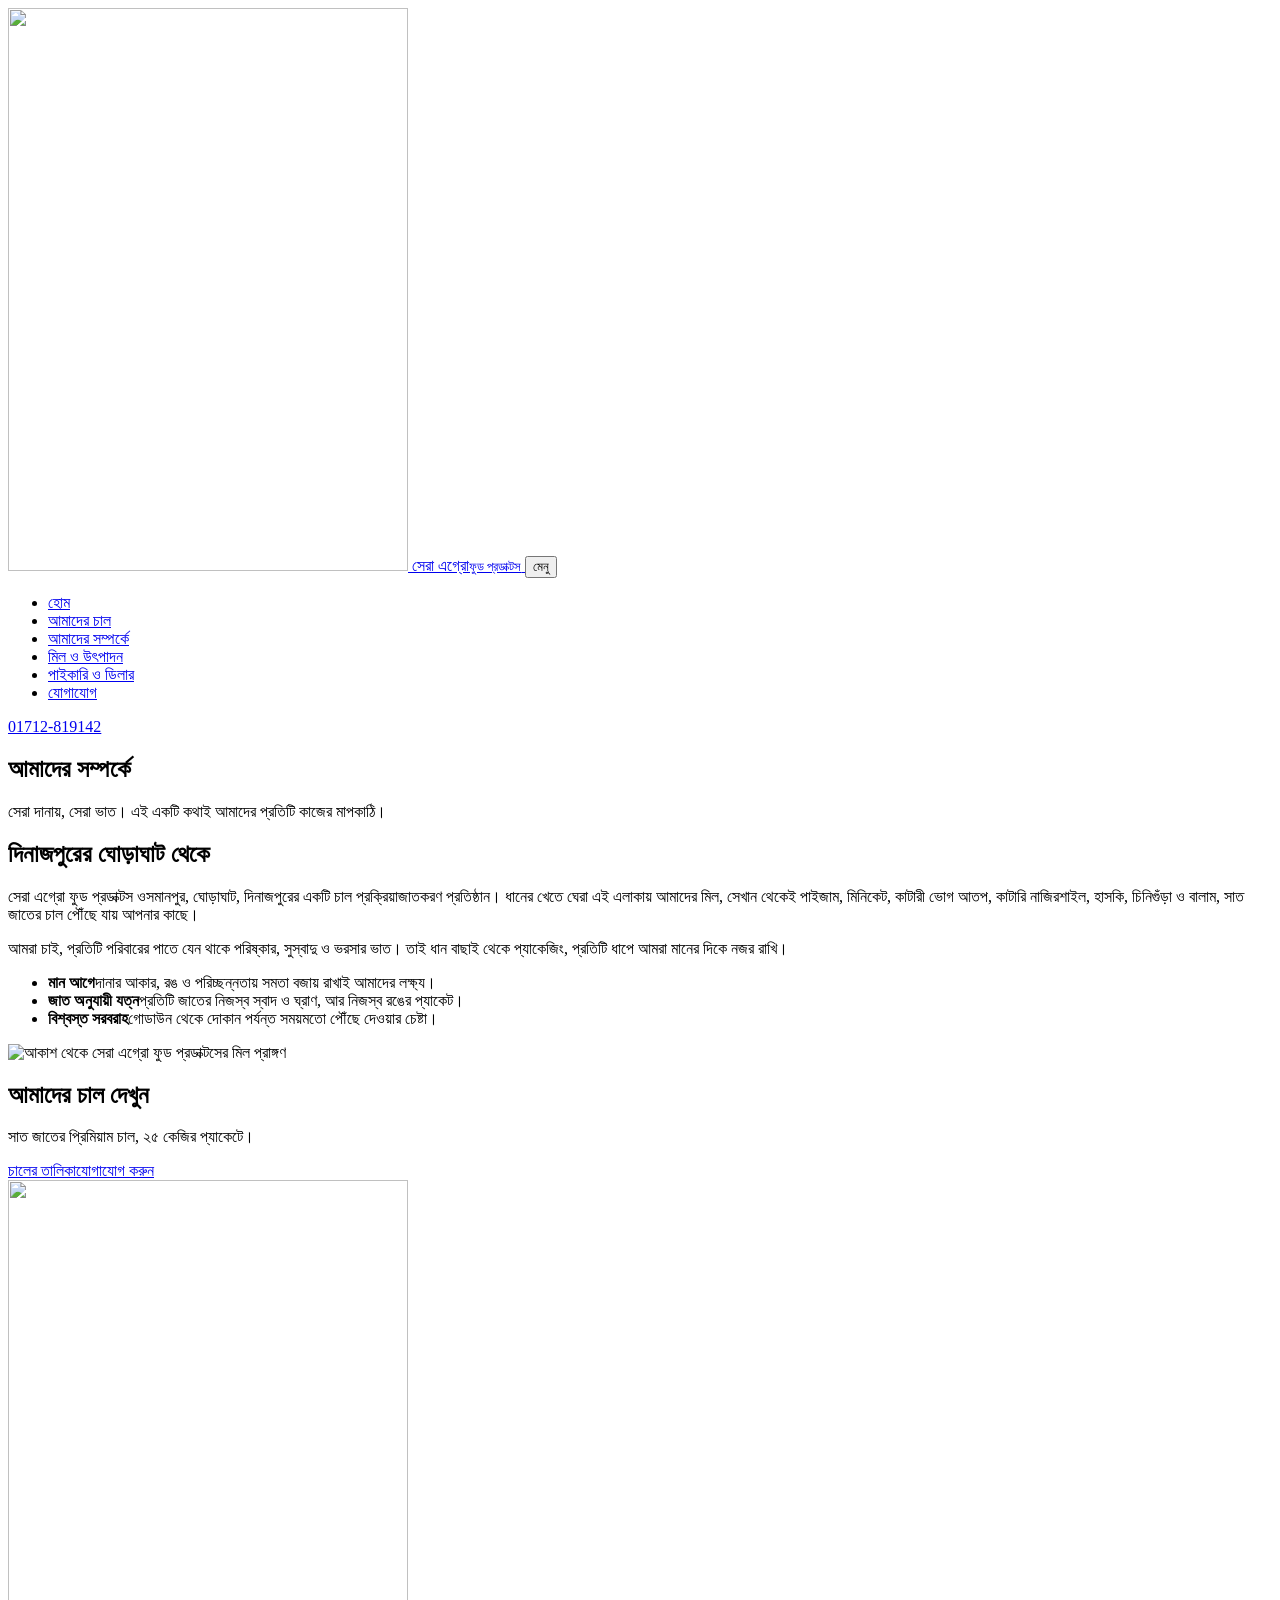
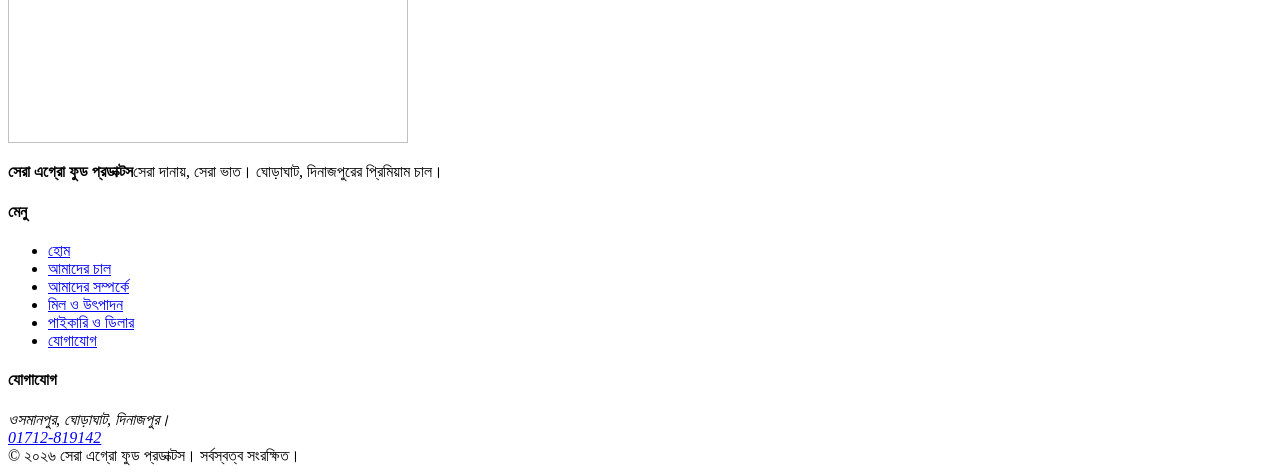
==== about.html @ 43a266cb "Add files via upload" ====
<!DOCTYPE html>
<html lang="bn">
<head>
<meta charset="utf-8">
<meta name="viewport" content="width=device-width, initial-scale=1, viewport-fit=cover">
<title>আমাদের সম্পর্কে | সেরা এগ্রো ফুড প্রডাক্টস</title>
<meta name="description" content="ওসমানপুর, ঘোড়াঘাট, দিনাজপুরের চাল প্রক্রিয়াজাতকরণ প্রতিষ্ঠান সেরা এগ্রো ফুড প্রডাক্টস সম্পর্কে জানুন।">
<meta name="theme-color" content="#0F2A19">
<meta property="og:type" content="website">
<meta property="og:title" content="আমাদের সম্পর্কে | সেরা এগ্রো ফুড প্রডাক্টস">
<meta property="og:description" content="ওসমানপুর, ঘোড়াঘাট, দিনাজপুরের চাল প্রক্রিয়াজাতকরণ প্রতিষ্ঠান সেরা এগ্রো ফুড প্রডাক্টস সম্পর্কে জানুন।">
<meta property="og:locale" content="bn_BD">
<link rel="icon" type="image/webp" href="images/logo.webp">
<link rel="preconnect" href="https://fonts.googleapis.com">
<link rel="preconnect" href="https://fonts.gstatic.com" crossorigin>
<link href="https://fonts.googleapis.com/css2?family=Hind+Siliguri:wght@400;500;600;700&display=swap" rel="stylesheet">
<link rel="stylesheet" href="css/style.css">
</head>
<body>

<svg width="0" height="0" style="position:absolute" aria-hidden="true" focusable="false">
  <defs>
    <linearGradient id="grainGrad" x1="0" y1="0" x2="0" y2="1">
      <stop offset="0" style="stop-color:var(--grain-a)"/>
      <stop offset="1" style="stop-color:var(--grain-b)"/>
    </linearGradient>
    <g id="grainShape">
      <path d="M3 20 C22 4 66 3 97 20 C66 37 22 36 3 20Z" fill="url(#grainGrad)" style="stroke:var(--grain-line)" stroke-width="1.2" stroke-linejoin="round"/>
      <path d="M12 20 H86" fill="none" style="stroke:var(--grain-line)" stroke-width=".9" stroke-linecap="round" opacity=".55"/>
    </g>
  </defs>
</svg>

<header class="site-head">
  <div class="wrap head-in">
    <a class="brand" href="index.html" aria-label="সেরা এগ্রো ফুড প্রডাক্টস, হোম">
      <img class="brand-logo" src="images/logo.webp" alt="" width="400" height="563">
      <span class="brand-name">সেরা এগ্রো<small>ফুড প্রডাক্টস</small></span>
    </a>
    <button class="menu-btn" id="menuBtn" type="button" aria-expanded="false" aria-controls="nav"><i aria-hidden="true"></i>মেনু</button>
    <nav class="nav" id="nav" aria-label="প্রধান মেনু">
      <ul>
        <li><a href="index.html">হোম</a></li>
        <li><a href="products.html">আমাদের চাল</a></li>
        <li><a href="about.html" aria-current="page">আমাদের সম্পর্কে</a></li>
        <li><a href="mill.html">মিল ও উৎপাদন</a></li>
        <li><a href="dealer.html">পাইকারি ও ডিলার</a></li>
        <li><a href="contact.html">যোগাযোগ</a></li>
      </ul>
      <a class="btn btn-gold btn-small" href="tel:+8801712819142">01712-819142</a>
    </nav>
  </div>
</header>

<main>

<section class="page">
  <div class="page-head">
    <div class="wrap">
      <h1>আমাদের সম্পর্কে</h1>
      <p>সেরা দানায়, সেরা ভাত। এই একটি কথাই আমাদের প্রতিটি কাজের মাপকাঠি।</p>
    </div>
  </div>
  <section class="section">
    <div class="wrap split">
      <div>
        <div class="prose">
          <h2 class="h2">দিনাজপুরের ঘোড়াঘাট থেকে</h2>
          <p>সেরা এগ্রো ফুড প্রডাক্টস ওসমানপুর, ঘোড়াঘাট, দিনাজপুরের একটি চাল প্রক্রিয়াজাতকরণ প্রতিষ্ঠান। ধানের খেতে ঘেরা এই এলাকায় আমাদের মিল, সেখান থেকেই পাইজাম, মিনিকেট, কাটারী ভোগ আতপ, কাটারি নাজিরশাইল, হাসকি, চিনিগুঁড়া ও বালাম, সাত জাতের চাল পৌঁছে যায় আপনার কাছে।</p>
          <p>আমরা চাই, প্রতিটি পরিবারের পাতে যেন থাকে পরিষ্কার, সুস্বাদু ও ভরসার ভাত। তাই ধান বাছাই থেকে প্যাকেজিং, প্রতিটি ধাপে আমরা মানের দিকে নজর রাখি।</p>
        </div>
        <ul class="values">
          <li><b>মান আগে</b><span>দানার আকার, রঙ ও পরিচ্ছন্নতায় সমতা বজায় রাখাই আমাদের লক্ষ্য।</span></li>
          <li><b>জাত অনুযায়ী যত্ন</b><span>প্রতিটি জাতের নিজস্ব স্বাদ ও ঘ্রাণ, আর নিজস্ব রঙের প্যাকেট।</span></li>
          <li><b>বিশ্বস্ত সরবরাহ</b><span>গোডাউন থেকে দোকান পর্যন্ত সময়মতো পৌঁছে দেওয়ার চেষ্টা।</span></li>
        </ul>
      </div>
      <div class="frame"><img src="images/mill.webp" loading="lazy" decoding="async" alt="আকাশ থেকে সেরা এগ্রো ফুড প্রডাক্টসের মিল প্রাঙ্গণ" width="1800" height="1005"></div>
    </div>
  </section>
  <section class="section band">
    <div class="wrap">
      <h2 class="h2">আমাদের চাল দেখুন</h2>
      <p class="intro">সাত জাতের প্রিমিয়াম চাল, ২৫ কেজির প্যাকেটে।</p>
      <div class="cta"><a class="btn btn-gold" href="products.html">চালের তালিকা</a><a class="btn btn-line" href="contact.html">যোগাযোগ করুন</a></div>
    </div>
  </section>
</section>

</main>

<footer class="site-foot">
  <div class="wrap">
    <div class="foot-grid">
      <div class="foot-brand">
        <img src="images/logo.webp" loading="lazy" decoding="async" alt="" width="400" height="563">
        <p><strong>সেরা এগ্রো ফুড প্রডাক্টস</strong>সেরা দানায়, সেরা ভাত। ঘোড়াঘাট, দিনাজপুরের প্রিমিয়াম চাল।</p>
      </div>
      <div>
        <h4>মেনু</h4>
        <ul>
          <li><a href="index.html">হোম</a></li>
          <li><a href="products.html">আমাদের চাল</a></li>
          <li><a href="about.html">আমাদের সম্পর্কে</a></li>
          <li><a href="mill.html">মিল ও উৎপাদন</a></li>
          <li><a href="dealer.html">পাইকারি ও ডিলার</a></li>
          <li><a href="contact.html">যোগাযোগ</a></li>
        </ul>
      </div>
      <div>
        <h4>যোগাযোগ</h4>
        <address>
          ওসমানপুর, ঘোড়াঘাট, দিনাজপুর।<br>
          <a href="tel:+8801712819142">01712-819142</a>
        </address>
      </div>
    </div>
    <div class="foot-note">© ২০২৬ সেরা এগ্রো ফুড প্রডাক্টস। সর্বস্বত্ব সংরক্ষিত।</div>
  </div>
</footer>

<script src="js/main.js"></script>
</body>
</html>
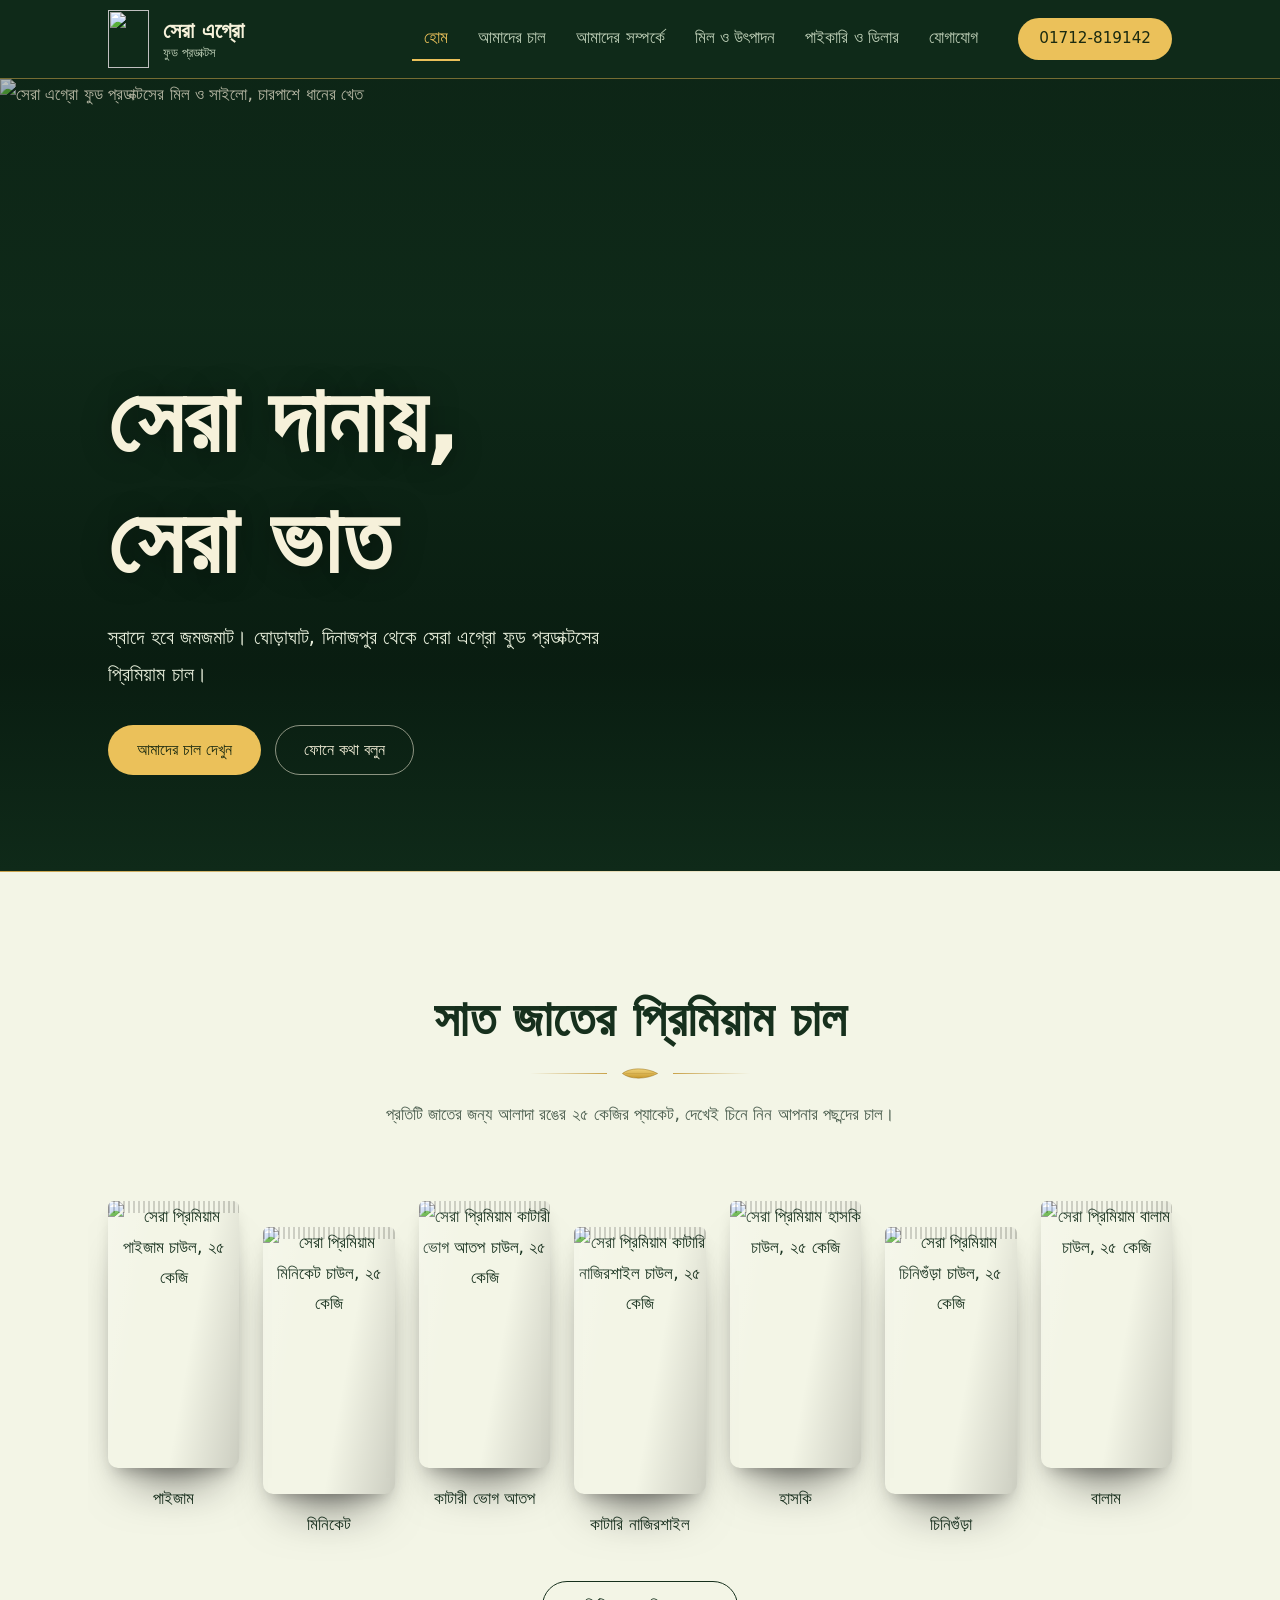
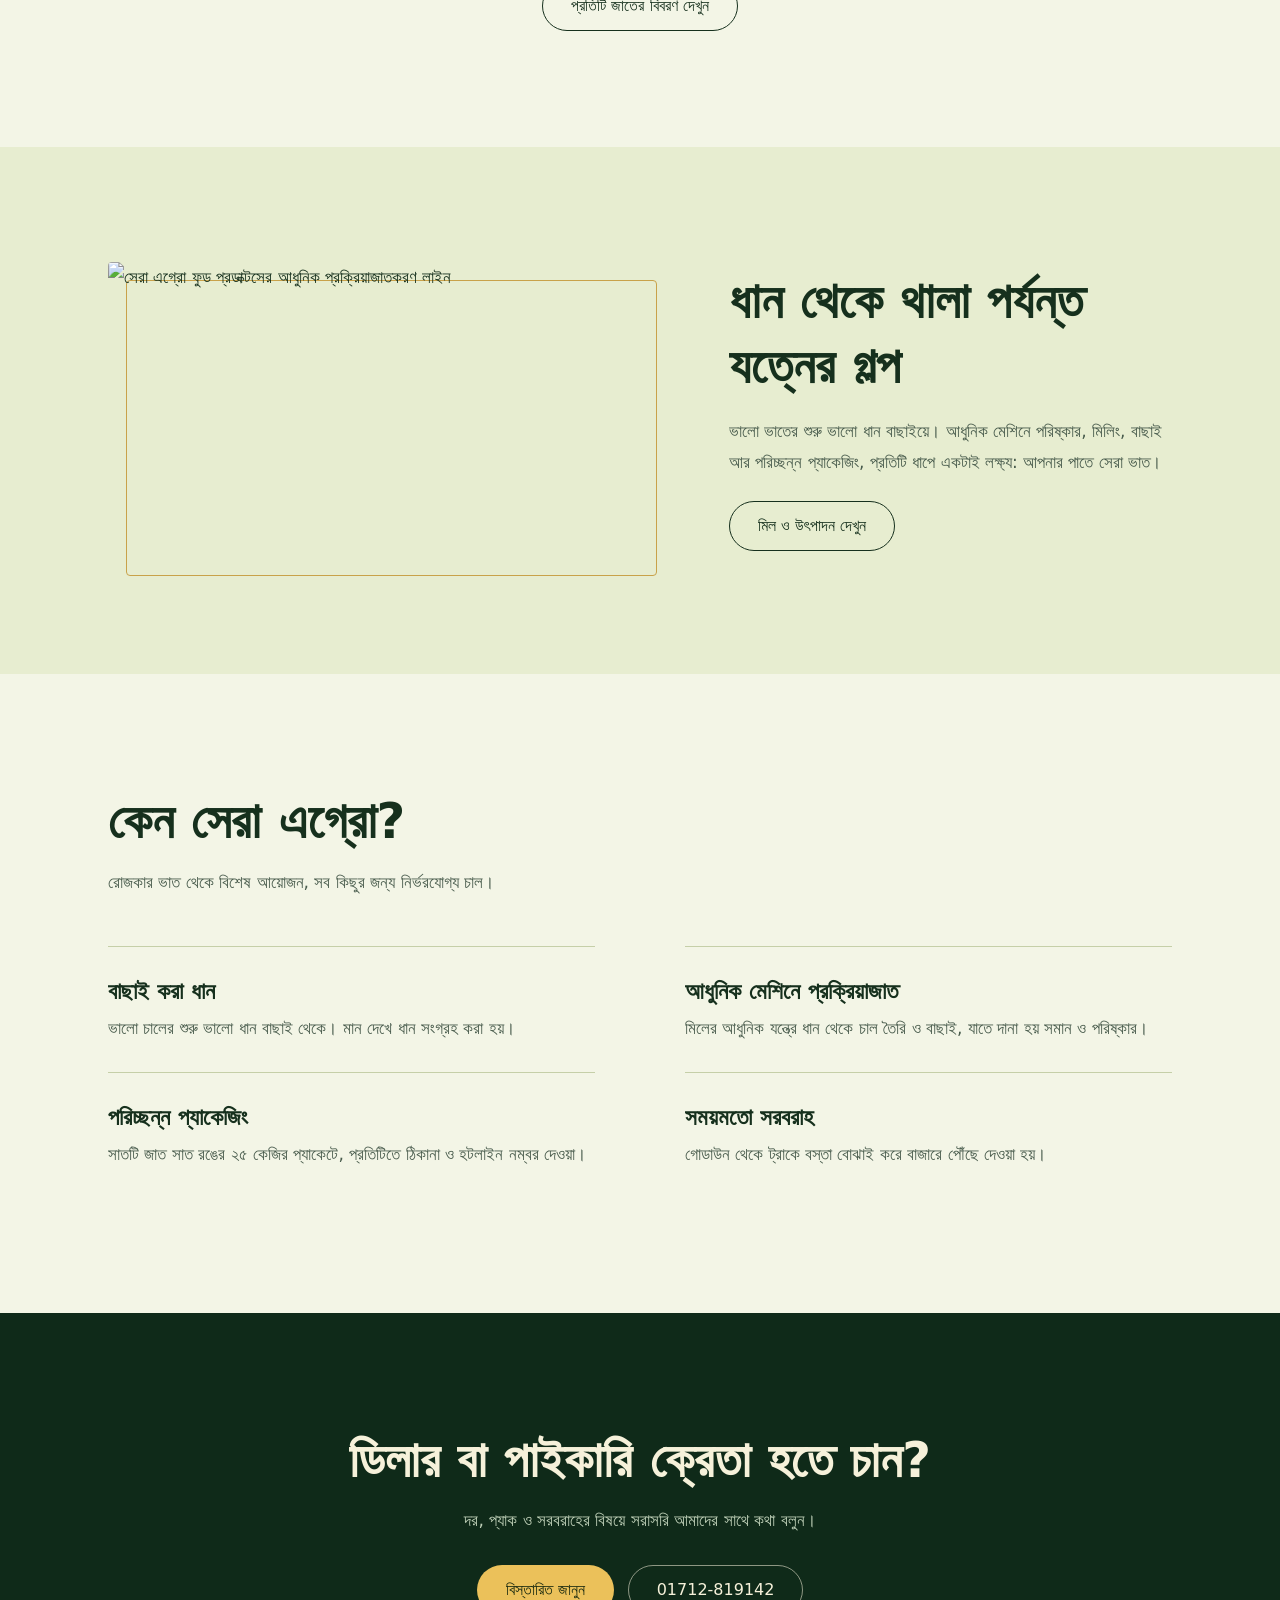
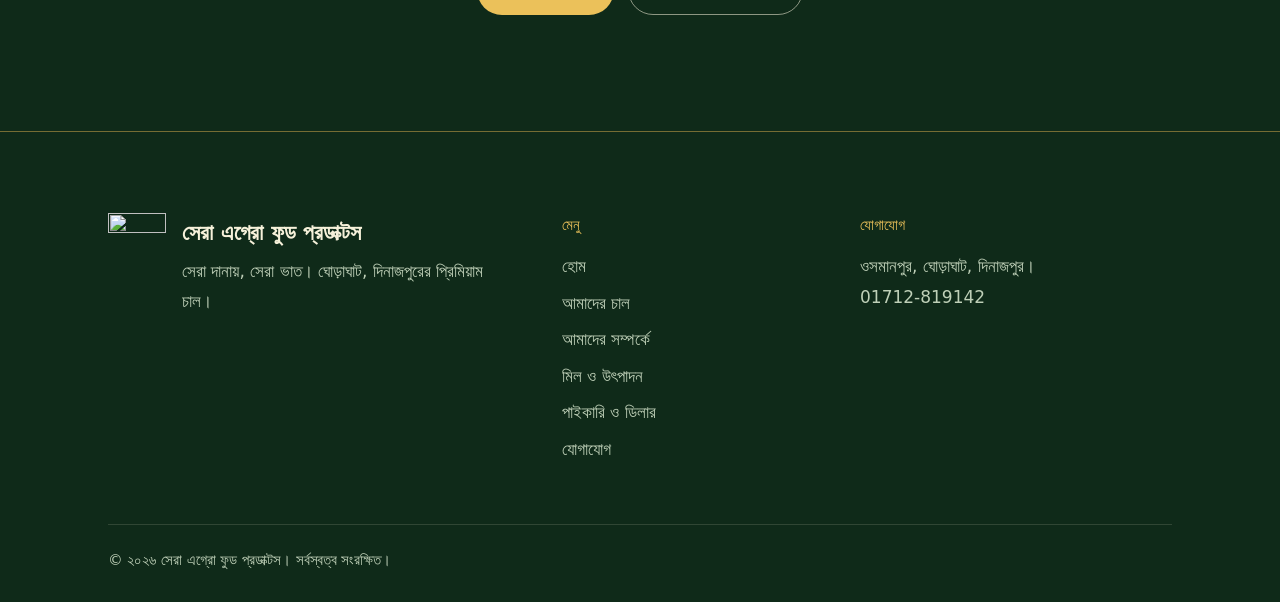
==== commit 1ccd7363: "Update about.html" ====
--- a/about.html
+++ b/about.html
@@ -3,12 +3,12 @@
 <head>
 <meta charset="utf-8">
 <meta name="viewport" content="width=device-width, initial-scale=1, viewport-fit=cover">
-<title>আমাদের সম্পর্কে | সেরা এগ্রো ফুড প্রডাক্টস</title>
-<meta name="description" content="ওসমানপুর, ঘোড়াঘাট, দিনাজপুরের চাল প্রক্রিয়াজাতকরণ প্রতিষ্ঠান সেরা এগ্রো ফুড প্রডাক্টস সম্পর্কে জানুন।">
+<title>সেরা এগ্রো ফুড প্রডাক্টস | সেরা দানায়, সেরা ভাত</title>
+<meta name="description" content="সেরা এগ্রো ফুড প্রডাক্টস, ঘোড়াঘাট, দিনাজপুর। সেরা দানায়, সেরা ভাত: সাত জাতের প্রিমিয়াম চাল, ২৫ কেজির প্যাকেটে।">
 <meta name="theme-color" content="#0F2A19">
 <meta property="og:type" content="website">
-<meta property="og:title" content="আমাদের সম্পর্কে | সেরা এগ্রো ফুড প্রডাক্টস">
-<meta property="og:description" content="ওসমানপুর, ঘোড়াঘাট, দিনাজপুরের চাল প্রক্রিয়াজাতকরণ প্রতিষ্ঠান সেরা এগ্রো ফুড প্রডাক্টস সম্পর্কে জানুন।">
+<meta property="og:title" content="সেরা এগ্রো ফুড প্রডাক্টস | সেরা দানায়, সেরা ভাত">
+<meta property="og:description" content="সেরা এগ্রো ফুড প্রডাক্টস, ঘোড়াঘাট, দিনাজপুর। সেরা দানায়, সেরা ভাত: সাত জাতের প্রিমিয়াম চাল, ২৫ কেজির প্যাকেটে।">
 <meta property="og:locale" content="bn_BD">
 <link rel="icon" type="image/webp" href="images/logo.webp">
 <link rel="preconnect" href="https://fonts.googleapis.com">
@@ -40,9 +40,9 @@
     <button class="menu-btn" id="menuBtn" type="button" aria-expanded="false" aria-controls="nav"><i aria-hidden="true"></i>মেনু</button>
     <nav class="nav" id="nav" aria-label="প্রধান মেনু">
       <ul>
-        <li><a href="index.html">হোম</a></li>
+        <li><a href="index.html" aria-current="page">হোম</a></li>
         <li><a href="products.html">আমাদের চাল</a></li>
-        <li><a href="about.html" aria-current="page">আমাদের সম্পর্কে</a></li>
+        <li><a href="about.html">আমাদের সম্পর্কে</a></li>
         <li><a href="mill.html">মিল ও উৎপাদন</a></li>
         <li><a href="dealer.html">পাইকারি ও ডিলার</a></li>
         <li><a href="contact.html">যোগাযোগ</a></li>
@@ -55,34 +55,72 @@
 <main>
 
 <section class="page">
-  <div class="page-head">
-    <div class="wrap">
-      <h1>আমাদের সম্পর্কে</h1>
-      <p>সেরা দানায়, সেরা ভাত। এই একটি কথাই আমাদের প্রতিটি কাজের মাপকাঠি।</p>
+  <div class="hero">
+    <img class="hero-img" src="images/mill.webp" alt="সেরা এগ্রো ফুড প্রডাক্টসের মিল ও সাইলো, চারপাশে ধানের খেত" width="1800" height="1005">
+    <div class="hero-shade"></div>
+    <div class="wrap hero-copy">
+      <h1>সেরা দানায়,<br>সেরা ভাত</h1>
+      <p class="lead">স্বাদে হবে জমজমাট। ঘোড়াঘাট, দিনাজপুর থেকে সেরা এগ্রো ফুড প্রডাক্টসের প্রিমিয়াম চাল।</p>
+      <div class="cta">
+        <a class="btn btn-gold" href="products.html">আমাদের চাল দেখুন</a>
+        <a class="btn btn-line" href="tel:+8801712819142">ফোনে কথা বলুন</a>
+      </div>
     </div>
   </div>
+  <hr class="hero-rule">
+
   <section class="section">
-    <div class="wrap split">
-      <div>
-        <div class="prose">
-          <h2 class="h2">দিনাজপুরের ঘোড়াঘাট থেকে</h2>
-          <p>সেরা এগ্রো ফুড প্রডাক্টস ওসমানপুর, ঘোড়াঘাট, দিনাজপুরের একটি চাল প্রক্রিয়াজাতকরণ প্রতিষ্ঠান। ধানের খেতে ঘেরা এই এলাকায় আমাদের মিল, সেখান থেকেই পাইজাম, মিনিকেট, কাটারী ভোগ আতপ, কাটারি নাজিরশাইল, হাসকি, চিনিগুঁড়া ও বালাম, সাত জাতের চাল পৌঁছে যায় আপনার কাছে।</p>
-          <p>আমরা চাই, প্রতিটি পরিবারের পাতে যেন থাকে পরিষ্কার, সুস্বাদু ও ভরসার ভাত। তাই ধান বাছাই থেকে প্যাকেজিং, প্রতিটি ধাপে আমরা মানের দিকে নজর রাখি।</p>
-        </div>
-        <ul class="values">
-          <li><b>মান আগে</b><span>দানার আকার, রঙ ও পরিচ্ছন্নতায় সমতা বজায় রাখাই আমাদের লক্ষ্য।</span></li>
-          <li><b>জাত অনুযায়ী যত্ন</b><span>প্রতিটি জাতের নিজস্ব স্বাদ ও ঘ্রাণ, আর নিজস্ব রঙের প্যাকেট।</span></li>
-          <li><b>বিশ্বস্ত সরবরাহ</b><span>গোডাউন থেকে দোকান পর্যন্ত সময়মতো পৌঁছে দেওয়ার চেষ্টা।</span></li>
-        </ul>
+    <div class="wrap">
+      <div class="center">
+        <h2 class="h2">সাত জাতের প্রিমিয়াম চাল</h2>
+        <div class="orn" aria-hidden="true"><span></span><svg viewBox="0 0 100 40"><use href="#grainShape"/></svg><span></span></div>
+        <p class="intro" style="margin-top:18px">প্রতিটি জাতের জন্য আলাদা রঙের ২৫ কেজির প্যাকেট, দেখেই চিনে নিন আপনার পছন্দের চাল।</p>
       </div>
-      <div class="frame"><img src="images/mill.webp" loading="lazy" decoding="async" alt="আকাশ থেকে সেরা এগ্রো ফুড প্রডাক্টসের মিল প্রাঙ্গণ" width="1800" height="1005"></div>
+      <div class="lineup">
+        <a class="sack" href="products.html"><span class="bag-wrap"><img class="bag" src="images/paijam.webp" loading="lazy" decoding="async" alt="সেরা প্রিমিয়াম পাইজাম চাউল, ২৫ কেজি" width="500" height="1016"></span><span class="cap">পাইজাম</span></a>
+        <a class="sack" href="products.html"><span class="bag-wrap"><img class="bag" src="images/miniket.webp" loading="lazy" decoding="async" alt="সেরা প্রিমিয়াম মিনিকেট চাউল, ২৫ কেজি" width="500" height="1016"></span><span class="cap">মিনিকেট</span></a>
+        <a class="sack" href="products.html"><span class="bag-wrap"><img class="bag" src="images/katari_vog.webp" loading="lazy" decoding="async" alt="সেরা প্রিমিয়াম কাটারী ভোগ আতপ চাউল, ২৫ কেজি" width="500" height="1016"></span><span class="cap">কাটারী ভোগ আতপ</span></a>
+        <a class="sack" href="products.html"><span class="bag-wrap"><img class="bag" src="images/katari_najir.webp" loading="lazy" decoding="async" alt="সেরা প্রিমিয়াম কাটারি নাজিরশাইল চাউল, ২৫ কেজি" width="500" height="1016"></span><span class="cap">কাটারি নাজিরশাইল</span></a>
+        <a class="sack" href="products.html"><span class="bag-wrap"><img class="bag" src="images/haski.webp" loading="lazy" decoding="async" alt="সেরা প্রিমিয়াম হাসকি চাউল, ২৫ কেজি" width="500" height="1016"></span><span class="cap">হাসকি</span></a>
+        <a class="sack" href="products.html"><span class="bag-wrap"><img class="bag" src="images/chinigura.webp" loading="lazy" decoding="async" alt="সেরা প্রিমিয়াম চিনিগুঁড়া চাউল, ২৫ কেজি" width="500" height="1016"></span><span class="cap">চিনিগুঁড়া</span></a>
+        <a class="sack" href="products.html"><span class="bag-wrap"><img class="bag" src="images/balam.webp" loading="lazy" decoding="async" alt="সেরা প্রিমিয়াম বালাম চাউল, ২৫ কেজি" width="500" height="1016"></span><span class="cap">বালাম</span></a>
+      </div>
+      <div class="lineup-cta"><a class="btn btn-ink" href="products.html">প্রতিটি জাতের বিবরণ দেখুন</a></div>
     </div>
   </section>
+
+  <section class="section alt">
+    <div class="wrap split">
+      <div class="frame"><img src="images/production.webp" loading="lazy" decoding="async" alt="সেরা এগ্রো ফুড প্রডাক্টসের আধুনিক প্রক্রিয়াজাতকরণ লাইন" width="1400" height="781"></div>
+      <div>
+        <h2 class="h2">ধান থেকে থালা পর্যন্ত যত্নের গল্প</h2>
+        <p>ভালো ভাতের শুরু ভালো ধান বাছাইয়ে। আধুনিক মেশিনে পরিষ্কার, মিলিং, বাছাই আর পরিচ্ছন্ন প্যাকেজিং, প্রতিটি ধাপে একটাই লক্ষ্য: আপনার পাতে সেরা ভাত।</p>
+        <a class="btn btn-ink" href="mill.html">মিল ও উৎপাদন দেখুন</a>
+      </div>
+    </div>
+  </section>
+
+  <section class="section">
+    <div class="wrap">
+      <h2 class="h2">কেন সেরা এগ্রো?</h2>
+      <p class="intro">রোজকার ভাত থেকে বিশেষ আয়োজন, সব কিছুর জন্য নির্ভরযোগ্য চাল।</p>
+      <div class="why">
+        <div class="why-item"><h3>বাছাই করা ধান</h3><p>ভালো চালের শুরু ভালো ধান বাছাই থেকে। মান দেখে ধান সংগ্রহ করা হয়।</p></div>
+        <div class="why-item"><h3>আধুনিক মেশিনে প্রক্রিয়াজাত</h3><p>মিলের আধুনিক যন্ত্রে ধান থেকে চাল তৈরি ও বাছাই, যাতে দানা হয় সমান ও পরিষ্কার।</p></div>
+        <div class="why-item"><h3>পরিচ্ছন্ন প্যাকেজিং</h3><p>সাতটি জাত সাত রঙের ২৫ কেজির প্যাকেটে, প্রতিটিতে ঠিকানা ও হটলাইন নম্বর দেওয়া।</p></div>
+        <div class="why-item"><h3>সময়মতো সরবরাহ</h3><p>গোডাউন থেকে ট্রাকে বস্তা বোঝাই করে বাজারে পৌঁছে দেওয়া হয়।</p></div>
+      </div>
+    </div>
+  </section>
+
   <section class="section band">
     <div class="wrap">
-      <h2 class="h2">আমাদের চাল দেখুন</h2>
-      <p class="intro">সাত জাতের প্রিমিয়াম চাল, ২৫ কেজির প্যাকেটে।</p>
-      <div class="cta"><a class="btn btn-gold" href="products.html">চালের তালিকা</a><a class="btn btn-line" href="contact.html">যোগাযোগ করুন</a></div>
+      <h2 class="h2">ডিলার বা পাইকারি ক্রেতা হতে চান?</h2>
+      <p class="intro">দর, প্যাক ও সরবরাহের বিষয়ে সরাসরি আমাদের সাথে কথা বলুন।</p>
+      <div class="cta">
+        <a class="btn btn-gold" href="dealer.html">বিস্তারিত জানুন</a>
+        <a class="btn btn-line" href="tel:+8801712819142">01712-819142</a>
+      </div>
     </div>
   </section>
 </section>
--- a/css/style.css
+++ b/css/style.css
@@ -0,0 +1,389 @@
+:root {
+  --bg: #F3F5E6;
+  --bg-alt: #E7EDD0;
+  --ink: #16301D;
+  --ink-soft: #485B4C;
+  --line: #C5CFA8;
+  --gold: #C9A24A;
+  --gold-deep: #8A6512;
+  --grain-a: #EFD27A;
+  --grain-b: #C99A2E;
+  --grain-line: #8F6A17;
+  --deep: #0F2A19;
+  --deep-2: #173D25;
+  --on-deep: #F6F1DA;
+  --on-deep-soft: #BFD0B8;
+  --gold-on-deep: #EBC15A;
+  --display: "Hind Siliguri", "Noto Sans Bengali", system-ui, sans-serif;
+  --body: "Hind Siliguri", "Noto Sans Bengali", system-ui, sans-serif;
+  /* ফন্ট বদলাতে চাইলে শুধু উপরের --display ও --body লাইন দুটো বদলান */
+  box-sizing: border-box;
+  padding-top: env(safe-area-inset-top, 0px);
+  padding-bottom: env(safe-area-inset-bottom, 0px);
+}
+@media (prefers-color-scheme: dark) {
+  :root:not([data-theme="light"]) {
+    --bg: #0D1D13;
+    --bg-alt: #112619;
+    --ink: #EDF1DC;
+    --ink-soft: #B4C4AF;
+    --line: #2B4433;
+    --gold-deep: #E4BC55;
+    --grain-a: #F0D57F;
+    --grain-b: #D6A63A;
+    --grain-line: #A97D1E;
+    --deep: #08150D;
+    --deep-2: #0F2C1A;
+  }
+}
+:root[data-theme="dark"] {
+  --bg: #0D1D13;
+  --bg-alt: #112619;
+  --ink: #EDF1DC;
+  --ink-soft: #B4C4AF;
+  --line: #2B4433;
+  --gold-deep: #E4BC55;
+  --grain-a: #F0D57F;
+  --grain-b: #D6A63A;
+  --grain-line: #A97D1E;
+  --deep: #08150D;
+  --deep-2: #0F2C1A;
+}
+
+*, *::before, *::after { box-sizing: inherit; }
+html {
+  background: var(--deep);
+  scroll-padding-top: env(safe-area-inset-top, 0px);
+}
+body {
+  margin: 0;
+  background: var(--bg);
+  color: var(--ink);
+  font-family: var(--body);
+  font-size: 1.0625rem;
+  line-height: 1.8;
+  -webkit-font-smoothing: antialiased;
+}
+img, svg { max-width: 100%; }
+img { height: auto; }
+a { color: inherit; }
+a:focus-visible, .btn:focus-visible, button:focus-visible {
+  outline: 3px solid var(--gold-deep);
+  outline-offset: 3px;
+}
+.site-head a:focus-visible, .site-head button:focus-visible,
+.hero a:focus-visible, .page-head a:focus-visible,
+.band a:focus-visible, .site-foot a:focus-visible {
+  outline-color: var(--gold-on-deep);
+}
+.wrap {
+  max-width: 1160px;
+  margin-inline: auto;
+  padding-inline: clamp(20px, 5vw, 48px);
+}
+
+/* Buttons */
+.btn {
+  display: inline-flex;
+  align-items: center;
+  justify-content: center;
+  min-height: 50px;
+  padding: 0 28px;
+  border-radius: 999px;
+  border: 1.5px solid transparent;
+  font: 500 1rem/1 var(--body);
+  text-decoration: none;
+  cursor: pointer;
+  transition: background-color .2s, color .2s, border-color .2s;
+}
+.btn-gold { background: var(--gold-on-deep); color: #1A2A10; }
+.btn-gold:hover { background: #F4D480; }
+.btn-line { border-color: rgba(246, 241, 218, .55); color: var(--on-deep); background: transparent; }
+.btn-line:hover { background: rgba(246, 241, 218, .1); }
+.btn-ink { border-color: var(--ink); color: var(--ink); background: transparent; }
+.btn-ink:hover { background: var(--ink); color: var(--bg); }
+.btn-small { min-height: 42px; padding: 0 20px; font-size: .95rem; }
+.cta { display: flex; flex-wrap: wrap; gap: 14px; }
+
+/* Ornament divider */
+.orn { display: flex; align-items: center; justify-content: center; gap: 14px; margin: 14px auto 0; max-width: 220px; }
+.orn span { flex: 1; height: 1px; background: linear-gradient(90deg, transparent, var(--gold)); }
+.orn span:last-child { background: linear-gradient(270deg, transparent, var(--gold)); }
+.orn svg { width: 38px; height: 15px; flex: none; }
+
+/* Header */
+.site-head {
+  position: sticky;
+  top: env(safe-area-inset-top, 0px);
+  z-index: 50;
+  background: var(--deep);
+  color: var(--on-deep);
+  border-bottom: 1px solid rgba(201, 162, 74, .55);
+}
+.head-in { display: flex; align-items: center; justify-content: space-between; gap: 16px; min-height: 78px; }
+.brand { display: flex; align-items: center; gap: 14px; text-decoration: none; }
+.brand-logo { width: 41px; height: 58px; display: block; }
+.brand-name { font-family: var(--display); font-weight: 600; font-size: 1.4rem; line-height: 1.3; }
+.brand-name small { display: block; font-weight: 400; font-family: var(--body); font-size: .8rem; color: var(--on-deep-soft); line-height: 1.3; }
+.nav { display: flex; align-items: center; gap: 28px; }
+.nav ul { display: flex; gap: 6px; list-style: none; margin: 0; padding: 0; }
+.nav li a {
+  display: block;
+  padding: 8px 12px;
+  text-decoration: none;
+  color: var(--on-deep-soft);
+  line-height: 1.5;
+  border-bottom: 2px solid transparent;
+  transition: color .2s, border-color .2s;
+}
+.nav li a:hover { color: var(--on-deep); }
+.nav li a[aria-current="page"] { color: var(--gold-on-deep); border-bottom-color: var(--gold-on-deep); }
+.menu-btn {
+  display: none;
+  align-items: center;
+  gap: 10px;
+  min-height: 44px;
+  padding: 0 16px;
+  border: 1.5px solid rgba(246, 241, 218, .45);
+  border-radius: 999px;
+  background: transparent;
+  color: var(--on-deep);
+  font: 500 .95rem/1 var(--body);
+  cursor: pointer;
+}
+.menu-btn i { display: block; width: 16px; height: 2px; background: currentColor; box-shadow: 0 5px 0 currentColor, 0 -5px 0 currentColor; }
+
+/* Pages */
+.js .page { display: none; }
+.js .page.is-active { display: block; }
+
+/* Hero */
+.hero {
+  position: relative;
+  display: flex;
+  align-items: flex-end;
+  min-height: clamp(580px, 88vh, 840px);
+  overflow: hidden;
+  color: var(--on-deep);
+  background: var(--deep);
+}
+.hero-img { position: absolute; inset: 0; width: 100%; height: 100%; object-fit: cover; object-position: 50% 45%; }
+.hero-shade {
+  position: absolute;
+  inset: 0;
+  background: linear-gradient(180deg, rgba(8, 26, 15, .28) 0%, rgba(8, 26, 15, .08) 30%, rgba(8, 26, 15, .82) 74%, var(--deep) 100%);
+}
+.hero-copy { position: relative; width: 100%; padding-block: clamp(48px, 8vw, 96px); }
+.hero h1 {
+  margin: 0 0 18px;
+  font-family: var(--display);
+  font-weight: 600;
+  font-size: clamp(2.9rem, 8vw, 5.8rem);
+  line-height: 1.3;
+  text-shadow: 0 2px 30px rgba(0, 0, 0, .35);
+}
+.hero .lead { margin: 0 0 32px; max-width: 34rem; font-size: clamp(1.08rem, 2vw, 1.28rem); color: #E4EBD8; }
+.hero-rule { height: 1px; background: linear-gradient(90deg, var(--gold), transparent 70%); border: 0; margin: 0; }
+
+/* Sections */
+.section { padding-block: clamp(64px, 9vw, 116px); }
+.h2 {
+  margin: 0 0 14px;
+  font-family: var(--display);
+  font-weight: 600;
+  font-size: clamp(2rem, 4.6vw, 3.1rem);
+  line-height: 1.3;
+}
+.intro { margin: 0; max-width: 38rem; color: var(--ink-soft); }
+.center { text-align: center; }
+.center .intro { margin-inline: auto; }
+
+/* Bag (sack) image */
+.bag-wrap { position: relative; display: block; border-radius: 6px 6px 10px 10px; box-shadow: 0 34px 48px -24px rgba(0, 0, 0, .55), 0 10px 18px -8px rgba(0, 0, 0, .3); }
+.bag { display: block; width: 100%; height: auto; border-radius: inherit; }
+.bag-wrap::before {
+  content: "";
+  position: absolute;
+  z-index: 1;
+  left: 0; right: 0; top: 0;
+  height: 12px;
+  border-radius: 6px 6px 0 0;
+  background: repeating-linear-gradient(90deg, rgba(0, 0, 0, .16) 0 2px, rgba(255, 255, 255, .1) 2px 5px);
+}
+.bag-wrap::after {
+  content: "";
+  position: absolute;
+  inset: 0;
+  border-radius: inherit;
+  background: linear-gradient(100deg, rgba(255, 255, 255, .2) 0%, rgba(255, 255, 255, 0) 28%, rgba(0, 0, 0, 0) 60%, rgba(0, 0, 0, .16) 100%);
+  pointer-events: none;
+}
+
+/* Home lineup */
+.lineup { display: flex; gap: clamp(14px, 2vw, 24px); margin: 56px -20px 0; padding: 16px 20px 44px; overflow-x: auto; scroll-snap-type: x proximity; }
+.sack { flex: 1 0 128px; scroll-snap-align: start; text-decoration: none; text-align: center; transition: transform .3s; }
+.sack:nth-child(even) { margin-top: 26px; }
+.sack:hover { transform: translateY(-8px); }
+.sack span.cap { display: block; margin-top: 18px; font-family: var(--display); font-weight: 500; font-size: 1.05rem; line-height: 1.5; }
+.lineup-cta { display: flex; justify-content: center; }
+
+/* Split feature */
+.split { display: grid; grid-template-columns: minmax(0, 6fr) minmax(0, 5fr); gap: clamp(36px, 7vw, 100px); align-items: center; }
+.frame { position: relative; }
+.frame::before {
+  content: "";
+  position: absolute;
+  inset: 18px -18px -18px 18px;
+  border: 1.5px solid var(--gold);
+  border-radius: 4px;
+}
+.frame img { position: relative; display: block; width: 100%; border-radius: 4px; }
+.split .h2 { margin-bottom: 18px; }
+.split p { margin: 0 0 24px; color: var(--ink-soft); }
+
+/* Why list */
+.alt { background: var(--bg-alt); }
+.why { display: grid; grid-template-columns: repeat(2, minmax(0, 1fr)); gap: 0 clamp(32px, 7vw, 96px); margin-top: 48px; }
+.why-item { padding: 28px 0; border-top: 1px solid var(--line); }
+.why-item h3 { margin: 0 0 6px; font-family: var(--display); font-weight: 600; font-size: 1.45rem; line-height: 1.4; }
+.why-item p { margin: 0; color: var(--ink-soft); }
+
+/* Dark band */
+.band { background: var(--deep); color: var(--on-deep); text-align: center; }
+.band .h2 { margin-bottom: 12px; }
+.band .intro { color: var(--on-deep-soft); margin-inline: auto; }
+.band .cta { justify-content: center; margin-top: 30px; }
+
+/* Inner page heads */
+.page-head {
+  background: linear-gradient(180deg, var(--deep) 0%, var(--deep-2) 100%);
+  color: var(--on-deep);
+  padding-block: clamp(56px, 9vw, 104px);
+  border-bottom: 1px solid rgba(201, 162, 74, .55);
+}
+.page-head h1 { margin: 0 0 14px; font-family: var(--display); font-weight: 600; font-size: clamp(2.5rem, 6vw, 4.1rem); line-height: 1.25; }
+.page-head p { margin: 0; max-width: 40rem; color: var(--on-deep-soft); font-size: 1.12rem; }
+
+/* Products page */
+.entries { display: block; }
+.entry {
+  display: grid;
+  grid-template-columns: minmax(0, 5fr) minmax(0, 6fr);
+  gap: clamp(28px, 6vw, 88px);
+  align-items: center;
+  padding-block: clamp(40px, 6vw, 72px);
+  border-top: 1px solid var(--line);
+}
+.entry:first-child { border-top: 0; }
+.entry-img { position: relative; display: grid; place-items: center; padding: clamp(20px, 4vw, 44px); }
+.entry-img::before { content: ""; position: absolute; inset: 4% 8%; border-radius: 50%; background: var(--c); opacity: .17; }
+.entry .bag-wrap { position: relative; width: min(270px, 64%); }
+.entry:nth-child(even) .entry-img { order: 2; }
+.entry h2 { margin: 0; font-family: var(--display); font-weight: 600; font-size: clamp(1.95rem, 3.8vw, 2.8rem); line-height: 1.3; }
+.entry .sub { margin: 2px 0 16px; color: var(--gold-deep); font-weight: 500; }
+.entry p { margin: 0; color: var(--ink-soft); max-width: 34rem; }
+.facts { display: grid; gap: 6px; margin: 20px 0 26px; padding: 0; list-style: none; }
+.facts li { display: flex; gap: 14px; }
+.facts b { flex: none; min-width: 4.6rem; font-weight: 600; color: var(--gold-deep); }
+
+/* About / mill */
+.prose { max-width: 40rem; }
+.prose p { margin: 0 0 20px; color: var(--ink-soft); }
+.values { display: grid; gap: 0; margin: 36px 0 0; padding: 0; list-style: none; }
+.values li { padding: 20px 0 20px 26px; border-top: 1px solid var(--line); position: relative; }
+.values li::before { content: ""; position: absolute; left: 0; top: 34px; width: 10px; height: 10px; background: var(--gold); transform: rotate(45deg); }
+.values b { display: block; font-family: var(--display); font-weight: 600; font-size: 1.3rem; line-height: 1.5; }
+.values span { color: var(--ink-soft); }
+
+.gallery { display: grid; grid-template-columns: minmax(0, 1.5fr) minmax(0, 1fr); grid-template-rows: auto auto; gap: 20px; margin-top: 48px; }
+.ph { position: relative; margin: 0; overflow: hidden; border-radius: 4px; background: var(--deep-2); }
+.ph img { position: absolute; inset: 0; display: block; width: 100%; height: 100%; object-fit: cover; }
+.ph.big { grid-row: span 2; min-height: 420px; }
+.ph.sm { aspect-ratio: 16 / 10; }
+.ph figcaption {
+  position: absolute; left: 0; right: 0; bottom: 0;
+  padding: 44px 20px 16px;
+  background: linear-gradient(transparent, rgba(6, 20, 11, .88));
+  color: #F6F1DA;
+  font-size: .98rem;
+  line-height: 1.5;
+}
+.process-grid { display: grid; grid-template-columns: minmax(0, 5fr) minmax(0, 6fr); gap: clamp(36px, 7vw, 100px); align-items: start; }
+.steps { position: relative; list-style: none; margin: 0; padding: 0; }
+.steps::before { content: ""; position: absolute; left: 19px; top: 12px; bottom: 40px; width: 2px; background: linear-gradient(var(--grain-b), var(--line)); }
+.step { position: relative; padding: 0 0 34px 64px; }
+.step:last-child { padding-bottom: 0; }
+.step .n {
+  position: absolute; left: 0; top: 0;
+  display: grid; place-items: center;
+  width: 40px; height: 40px;
+  border-radius: 50%;
+  background: var(--bg-alt);
+  border: 2px solid var(--grain-b);
+  font-family: var(--display);
+  color: var(--gold-deep);
+  line-height: 1;
+}
+.step h3 { margin: 0 0 2px; font-family: var(--display); font-weight: 600; font-size: 1.4rem; line-height: 1.4; }
+.step p { margin: 0; color: var(--ink-soft); }
+
+/* Contact */
+.contact-grid { display: grid; grid-template-columns: minmax(0, 6fr) minmax(0, 4fr); gap: clamp(36px, 7vw, 100px); align-items: start; }
+.details { display: grid; gap: 0; margin: 0; }
+.details > div { padding: 24px 0; border-top: 1px solid var(--line); }
+.details > div:last-child { border-bottom: 1px solid var(--line); }
+.details dt { font-size: .95rem; color: var(--gold-deep); font-weight: 500; }
+.details dd { margin: 2px 0 0; font-family: var(--display); font-weight: 500; font-size: clamp(1.4rem, 3vw, 1.9rem); line-height: 1.5; }
+.details a { text-decoration: none; }
+.details a:hover { text-decoration: underline; text-underline-offset: 5px; }
+.logo-card { display: grid; place-items: center; padding: clamp(28px, 5vw, 48px); background: var(--deep); border-radius: 6px; text-align: center; color: var(--on-deep); }
+.logo-card img { width: min(210px, 70%); display: block; margin-bottom: 22px; }
+.logo-card p { margin: 0; font-family: var(--display); font-weight: 500; font-size: 1.3rem; line-height: 1.6; color: var(--gold-on-deep); }
+.contact-cta { margin-top: 32px; }
+
+/* Footer */
+.site-foot { background: var(--deep); color: var(--on-deep); border-top: 1px solid rgba(201, 162, 74, .55); padding-block: clamp(48px, 7vw, 80px) 28px; }
+.foot-grid { display: grid; grid-template-columns: minmax(0, 5fr) minmax(0, 3fr) minmax(0, 4fr); gap: clamp(28px, 5vw, 72px); }
+.foot-brand { display: flex; align-items: flex-start; gap: 16px; }
+.foot-brand img { width: 58px; height: auto; flex: none; }
+.foot-brand p { margin: 0; color: var(--on-deep-soft); max-width: 22rem; }
+.foot-brand strong { display: block; font-family: var(--display); font-weight: 600; font-size: 1.4rem; color: var(--on-deep); margin-bottom: 4px; }
+.site-foot h4 { margin: 0 0 12px; font-size: .95rem; font-weight: 500; color: var(--gold-on-deep); }
+.site-foot ul { list-style: none; margin: 0; padding: 0; display: grid; gap: 6px; }
+.site-foot li a, .site-foot address a { text-decoration: none; color: var(--on-deep-soft); }
+.site-foot li a:hover, .site-foot address a:hover { color: var(--on-deep); }
+.site-foot address { font-style: normal; color: var(--on-deep-soft); }
+.foot-note { margin-top: clamp(36px, 6vw, 60px); padding-top: 22px; border-top: 1px solid rgba(246, 241, 218, .14); font-size: .92rem; color: var(--on-deep-soft); }
+
+@media (max-width: 1020px) {
+  .menu-btn { display: inline-flex; }
+  .nav {
+    display: none;
+    position: absolute;
+    left: 0; right: 0; top: 100%;
+    flex-direction: column;
+    align-items: stretch;
+    gap: 18px;
+    padding: 12px clamp(20px, 5vw, 48px) 26px;
+    background: var(--deep);
+    border-bottom: 1px solid rgba(201, 162, 74, .55);
+  }
+  .nav.open { display: flex; }
+  .nav ul { flex-direction: column; gap: 0; }
+  .nav li a { padding: 14px 0; border-bottom: 1px solid rgba(246, 241, 218, .1); }
+  .nav li a[aria-current="page"] { border-bottom-color: rgba(246, 241, 218, .1); }
+  .nav .btn { width: 100%; }
+}
+@media (max-width: 900px) {
+  .split, .process-grid, .contact-grid, .entry, .foot-grid { grid-template-columns: 1fr; }
+  .entry:nth-child(even) .entry-img { order: 0; }
+  .why { grid-template-columns: 1fr; }
+  .gallery { grid-template-columns: 1fr; }
+  .ph.big { grid-row: auto; min-height: 0; aspect-ratio: 16 / 10; }
+  .frame::before { inset: 14px -12px -14px 12px; }
+  .entry .bag-wrap { width: min(230px, 64%); }
+}
+@media (prefers-reduced-motion: reduce) {
+  * { transition: none !important; }
+  .sack:hover { transform: none; }
+}
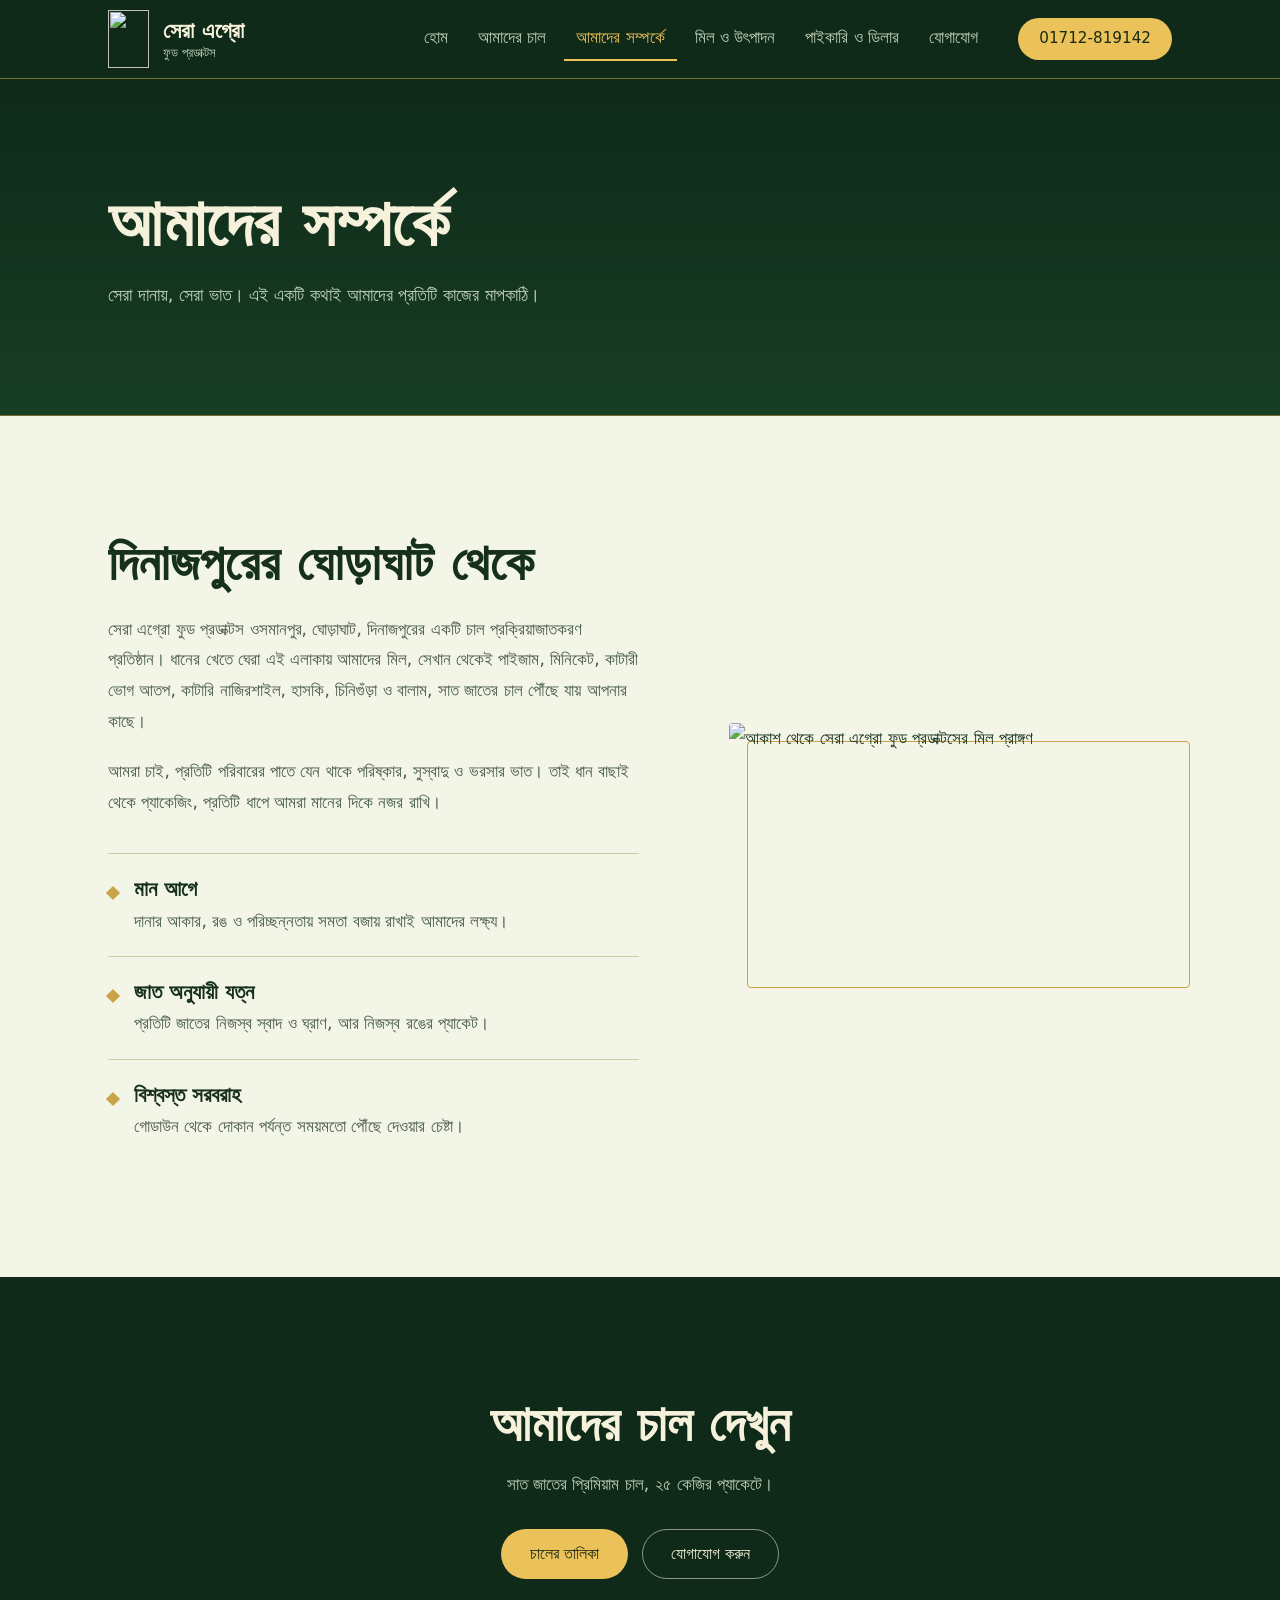
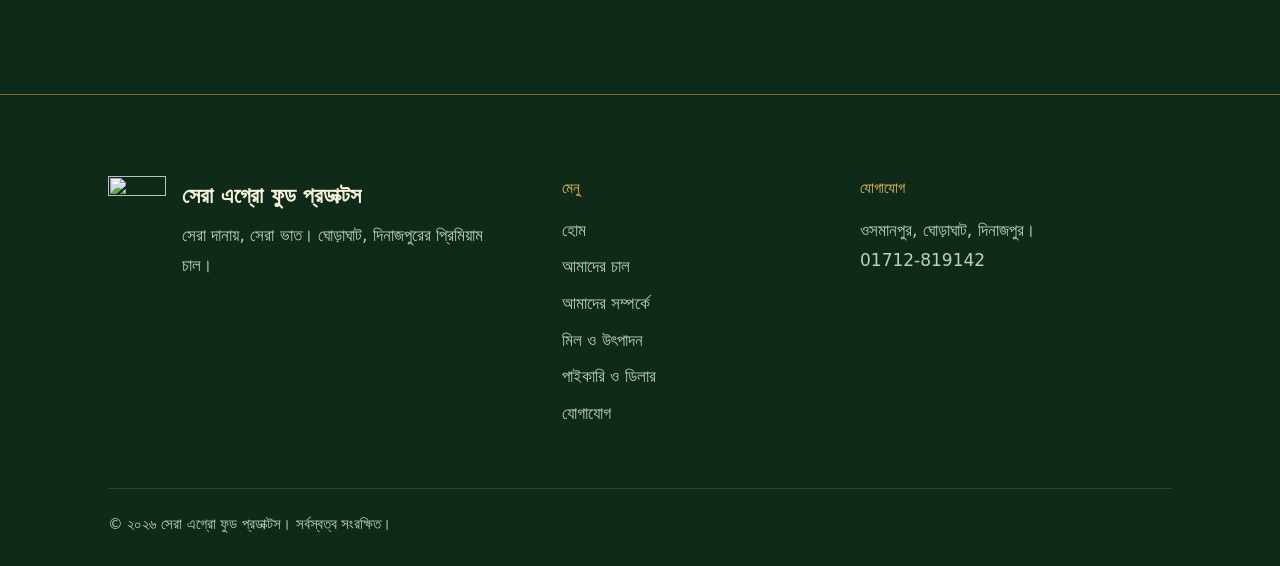
==== commit 8888247c: "Add files via upload" ====
--- a/about.html
+++ b/about.html
@@ -3,12 +3,12 @@
 <head>
 <meta charset="utf-8">
 <meta name="viewport" content="width=device-width, initial-scale=1, viewport-fit=cover">
-<title>সেরা এগ্রো ফুড প্রডাক্টস | সেরা দানায়, সেরা ভাত</title>
-<meta name="description" content="সেরা এগ্রো ফুড প্রডাক্টস, ঘোড়াঘাট, দিনাজপুর। সেরা দানায়, সেরা ভাত: সাত জাতের প্রিমিয়াম চাল, ২৫ কেজির প্যাকেটে।">
+<title>আমাদের সম্পর্কে | সেরা এগ্রো ফুড প্রডাক্টস</title>
+<meta name="description" content="ওসমানপুর, ঘোড়াঘাট, দিনাজপুরের চাল প্রক্রিয়াজাতকরণ প্রতিষ্ঠান সেরা এগ্রো ফুড প্রডাক্টস সম্পর্কে জানুন।">
 <meta name="theme-color" content="#0F2A19">
 <meta property="og:type" content="website">
-<meta property="og:title" content="সেরা এগ্রো ফুড প্রডাক্টস | সেরা দানায়, সেরা ভাত">
-<meta property="og:description" content="সেরা এগ্রো ফুড প্রডাক্টস, ঘোড়াঘাট, দিনাজপুর। সেরা দানায়, সেরা ভাত: সাত জাতের প্রিমিয়াম চাল, ২৫ কেজির প্যাকেটে।">
+<meta property="og:title" content="আমাদের সম্পর্কে | সেরা এগ্রো ফুড প্রডাক্টস">
+<meta property="og:description" content="ওসমানপুর, ঘোড়াঘাট, দিনাজপুরের চাল প্রক্রিয়াজাতকরণ প্রতিষ্ঠান সেরা এগ্রো ফুড প্রডাক্টস সম্পর্কে জানুন।">
 <meta property="og:locale" content="bn_BD">
 <link rel="icon" type="image/webp" href="images/logo.webp">
 <link rel="preconnect" href="https://fonts.googleapis.com">
@@ -40,9 +40,9 @@
     <button class="menu-btn" id="menuBtn" type="button" aria-expanded="false" aria-controls="nav"><i aria-hidden="true"></i>মেনু</button>
     <nav class="nav" id="nav" aria-label="প্রধান মেনু">
       <ul>
-        <li><a href="index.html" aria-current="page">হোম</a></li>
+        <li><a href="index.html">হোম</a></li>
         <li><a href="products.html">আমাদের চাল</a></li>
-        <li><a href="about.html">আমাদের সম্পর্কে</a></li>
+        <li><a href="about.html" aria-current="page">আমাদের সম্পর্কে</a></li>
         <li><a href="mill.html">মিল ও উৎপাদন</a></li>
         <li><a href="dealer.html">পাইকারি ও ডিলার</a></li>
         <li><a href="contact.html">যোগাযোগ</a></li>
@@ -55,72 +55,34 @@
 <main>
 
 <section class="page">
-  <div class="hero">
-    <img class="hero-img" src="images/mill.webp" alt="সেরা এগ্রো ফুড প্রডাক্টসের মিল ও সাইলো, চারপাশে ধানের খেত" width="1800" height="1005">
-    <div class="hero-shade"></div>
-    <div class="wrap hero-copy">
-      <h1>সেরা দানায়,<br>সেরা ভাত</h1>
-      <p class="lead">স্বাদে হবে জমজমাট। ঘোড়াঘাট, দিনাজপুর থেকে সেরা এগ্রো ফুড প্রডাক্টসের প্রিমিয়াম চাল।</p>
-      <div class="cta">
-        <a class="btn btn-gold" href="products.html">আমাদের চাল দেখুন</a>
-        <a class="btn btn-line" href="tel:+8801712819142">ফোনে কথা বলুন</a>
-      </div>
+  <div class="page-head">
+    <div class="wrap">
+      <h1>আমাদের সম্পর্কে</h1>
+      <p>সেরা দানায়, সেরা ভাত। এই একটি কথাই আমাদের প্রতিটি কাজের মাপকাঠি।</p>
     </div>
   </div>
-  <hr class="hero-rule">
-
   <section class="section">
-    <div class="wrap">
-      <div class="center">
-        <h2 class="h2">সাত জাতের প্রিমিয়াম চাল</h2>
-        <div class="orn" aria-hidden="true"><span></span><svg viewBox="0 0 100 40"><use href="#grainShape"/></svg><span></span></div>
-        <p class="intro" style="margin-top:18px">প্রতিটি জাতের জন্য আলাদা রঙের ২৫ কেজির প্যাকেট, দেখেই চিনে নিন আপনার পছন্দের চাল।</p>
+    <div class="wrap split">
+      <div>
+        <div class="prose">
+          <h2 class="h2">দিনাজপুরের ঘোড়াঘাট থেকে</h2>
+          <p>সেরা এগ্রো ফুড প্রডাক্টস ওসমানপুর, ঘোড়াঘাট, দিনাজপুরের একটি চাল প্রক্রিয়াজাতকরণ প্রতিষ্ঠান। ধানের খেতে ঘেরা এই এলাকায় আমাদের মিল, সেখান থেকেই পাইজাম, মিনিকেট, কাটারী ভোগ আতপ, কাটারি নাজিরশাইল, হাসকি, চিনিগুঁড়া ও বালাম, সাত জাতের চাল পৌঁছে যায় আপনার কাছে।</p>
+          <p>আমরা চাই, প্রতিটি পরিবারের পাতে যেন থাকে পরিষ্কার, সুস্বাদু ও ভরসার ভাত। তাই ধান বাছাই থেকে প্যাকেজিং, প্রতিটি ধাপে আমরা মানের দিকে নজর রাখি।</p>
+        </div>
+        <ul class="values">
+          <li><b>মান আগে</b><span>দানার আকার, রঙ ও পরিচ্ছন্নতায় সমতা বজায় রাখাই আমাদের লক্ষ্য।</span></li>
+          <li><b>জাত অনুযায়ী যত্ন</b><span>প্রতিটি জাতের নিজস্ব স্বাদ ও ঘ্রাণ, আর নিজস্ব রঙের প্যাকেট।</span></li>
+          <li><b>বিশ্বস্ত সরবরাহ</b><span>গোডাউন থেকে দোকান পর্যন্ত সময়মতো পৌঁছে দেওয়ার চেষ্টা।</span></li>
+        </ul>
       </div>
-      <div class="lineup">
-        <a class="sack" href="products.html"><span class="bag-wrap"><img class="bag" src="images/paijam.webp" loading="lazy" decoding="async" alt="সেরা প্রিমিয়াম পাইজাম চাউল, ২৫ কেজি" width="500" height="1016"></span><span class="cap">পাইজাম</span></a>
-        <a class="sack" href="products.html"><span class="bag-wrap"><img class="bag" src="images/miniket.webp" loading="lazy" decoding="async" alt="সেরা প্রিমিয়াম মিনিকেট চাউল, ২৫ কেজি" width="500" height="1016"></span><span class="cap">মিনিকেট</span></a>
-        <a class="sack" href="products.html"><span class="bag-wrap"><img class="bag" src="images/katari_vog.webp" loading="lazy" decoding="async" alt="সেরা প্রিমিয়াম কাটারী ভোগ আতপ চাউল, ২৫ কেজি" width="500" height="1016"></span><span class="cap">কাটারী ভোগ আতপ</span></a>
-        <a class="sack" href="products.html"><span class="bag-wrap"><img class="bag" src="images/katari_najir.webp" loading="lazy" decoding="async" alt="সেরা প্রিমিয়াম কাটারি নাজিরশাইল চাউল, ২৫ কেজি" width="500" height="1016"></span><span class="cap">কাটারি নাজিরশাইল</span></a>
-        <a class="sack" href="products.html"><span class="bag-wrap"><img class="bag" src="images/haski.webp" loading="lazy" decoding="async" alt="সেরা প্রিমিয়াম হাসকি চাউল, ২৫ কেজি" width="500" height="1016"></span><span class="cap">হাসকি</span></a>
-        <a class="sack" href="products.html"><span class="bag-wrap"><img class="bag" src="images/chinigura.webp" loading="lazy" decoding="async" alt="সেরা প্রিমিয়াম চিনিগুঁড়া চাউল, ২৫ কেজি" width="500" height="1016"></span><span class="cap">চিনিগুঁড়া</span></a>
-        <a class="sack" href="products.html"><span class="bag-wrap"><img class="bag" src="images/balam.webp" loading="lazy" decoding="async" alt="সেরা প্রিমিয়াম বালাম চাউল, ২৫ কেজি" width="500" height="1016"></span><span class="cap">বালাম</span></a>
-      </div>
-      <div class="lineup-cta"><a class="btn btn-ink" href="products.html">প্রতিটি জাতের বিবরণ দেখুন</a></div>
+      <div class="frame"><img src="images/mill.webp" loading="lazy" decoding="async" alt="আকাশ থেকে সেরা এগ্রো ফুড প্রডাক্টসের মিল প্রাঙ্গণ" width="1800" height="1005"></div>
     </div>
   </section>
-
-  <section class="section alt">
-    <div class="wrap split">
-      <div class="frame"><img src="images/production.webp" loading="lazy" decoding="async" alt="সেরা এগ্রো ফুড প্রডাক্টসের আধুনিক প্রক্রিয়াজাতকরণ লাইন" width="1400" height="781"></div>
-      <div>
-        <h2 class="h2">ধান থেকে থালা পর্যন্ত যত্নের গল্প</h2>
-        <p>ভালো ভাতের শুরু ভালো ধান বাছাইয়ে। আধুনিক মেশিনে পরিষ্কার, মিলিং, বাছাই আর পরিচ্ছন্ন প্যাকেজিং, প্রতিটি ধাপে একটাই লক্ষ্য: আপনার পাতে সেরা ভাত।</p>
-        <a class="btn btn-ink" href="mill.html">মিল ও উৎপাদন দেখুন</a>
-      </div>
-    </div>
-  </section>
-
-  <section class="section">
-    <div class="wrap">
-      <h2 class="h2">কেন সেরা এগ্রো?</h2>
-      <p class="intro">রোজকার ভাত থেকে বিশেষ আয়োজন, সব কিছুর জন্য নির্ভরযোগ্য চাল।</p>
-      <div class="why">
-        <div class="why-item"><h3>বাছাই করা ধান</h3><p>ভালো চালের শুরু ভালো ধান বাছাই থেকে। মান দেখে ধান সংগ্রহ করা হয়।</p></div>
-        <div class="why-item"><h3>আধুনিক মেশিনে প্রক্রিয়াজাত</h3><p>মিলের আধুনিক যন্ত্রে ধান থেকে চাল তৈরি ও বাছাই, যাতে দানা হয় সমান ও পরিষ্কার।</p></div>
-        <div class="why-item"><h3>পরিচ্ছন্ন প্যাকেজিং</h3><p>সাতটি জাত সাত রঙের ২৫ কেজির প্যাকেটে, প্রতিটিতে ঠিকানা ও হটলাইন নম্বর দেওয়া।</p></div>
-        <div class="why-item"><h3>সময়মতো সরবরাহ</h3><p>গোডাউন থেকে ট্রাকে বস্তা বোঝাই করে বাজারে পৌঁছে দেওয়া হয়।</p></div>
-      </div>
-    </div>
-  </section>
-
   <section class="section band">
     <div class="wrap">
-      <h2 class="h2">ডিলার বা পাইকারি ক্রেতা হতে চান?</h2>
-      <p class="intro">দর, প্যাক ও সরবরাহের বিষয়ে সরাসরি আমাদের সাথে কথা বলুন।</p>
-      <div class="cta">
-        <a class="btn btn-gold" href="dealer.html">বিস্তারিত জানুন</a>
-        <a class="btn btn-line" href="tel:+8801712819142">01712-819142</a>
-      </div>
+      <h2 class="h2">আমাদের চাল দেখুন</h2>
+      <p class="intro">সাত জাতের প্রিমিয়াম চাল, ২৫ কেজির প্যাকেটে।</p>
+      <div class="cta"><a class="btn btn-gold" href="products.html">চালের তালিকা</a><a class="btn btn-line" href="contact.html">যোগাযোগ করুন</a></div>
     </div>
   </section>
 </section>
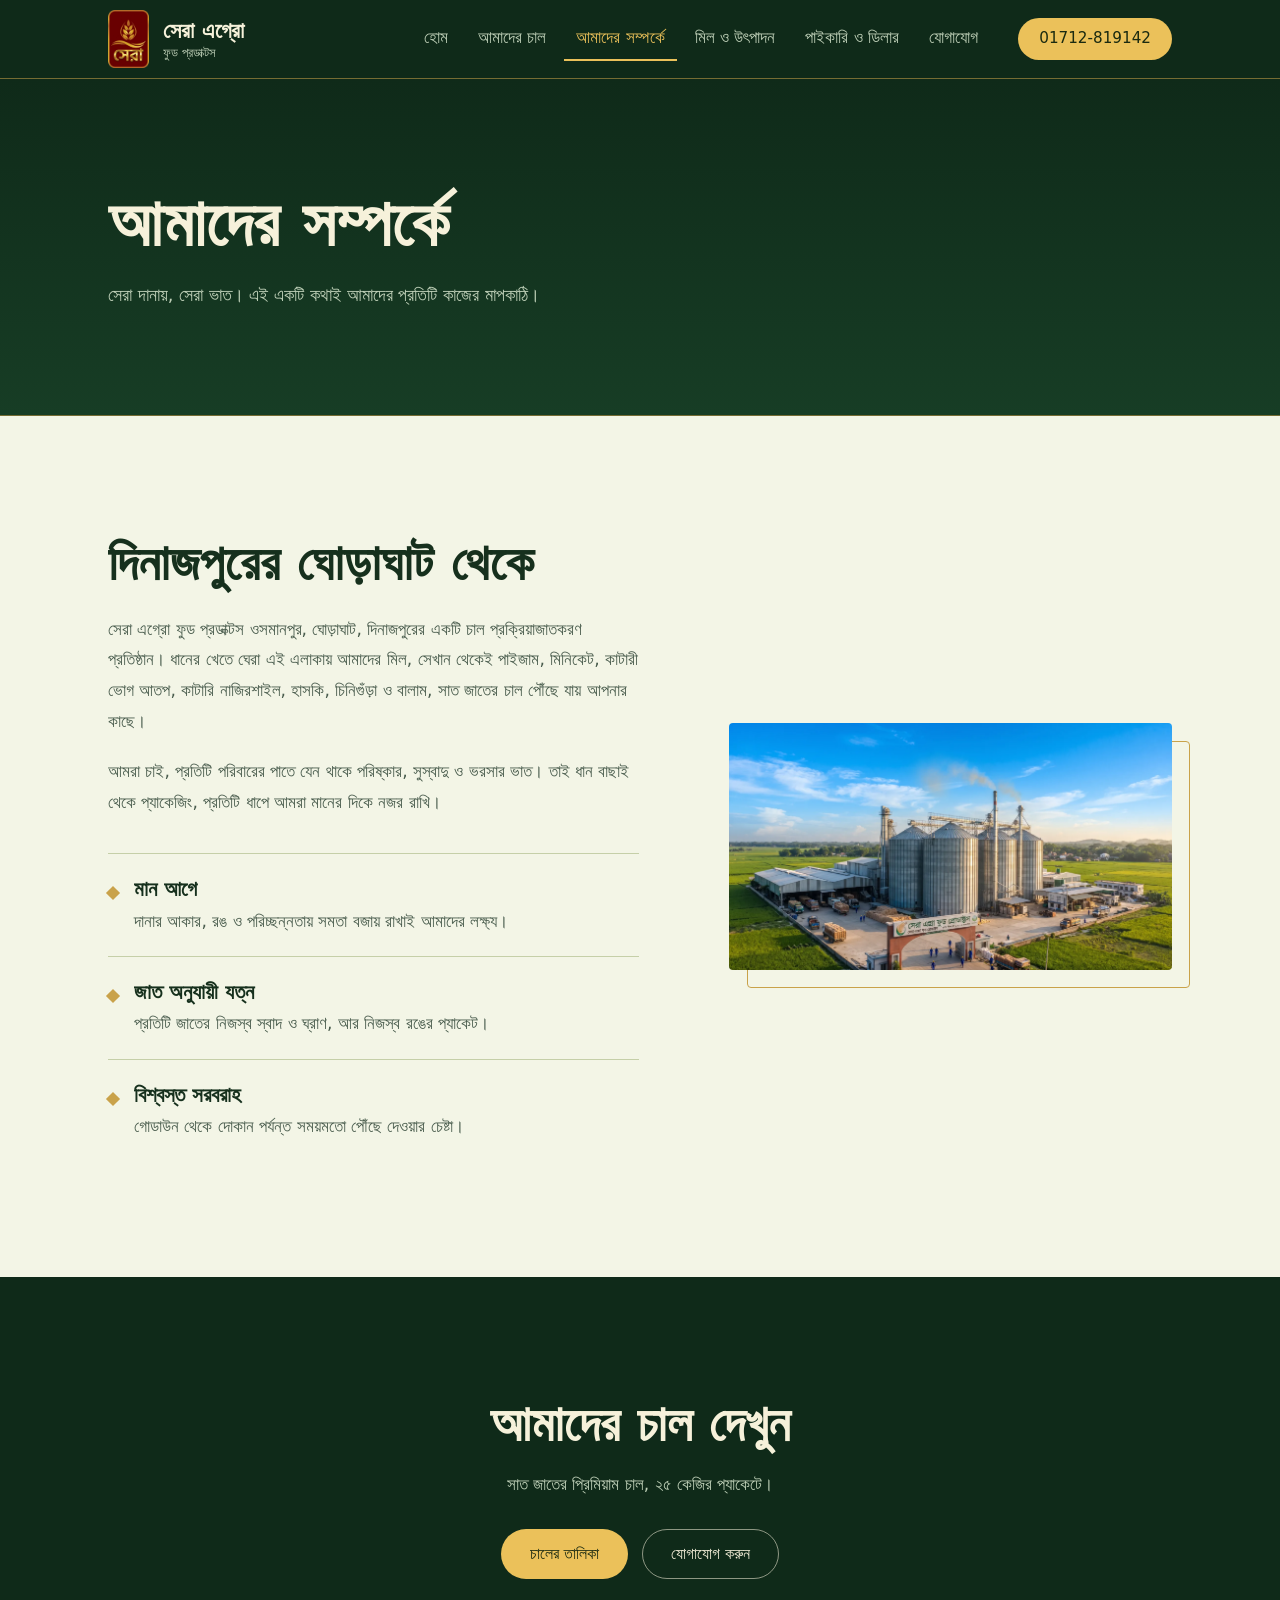
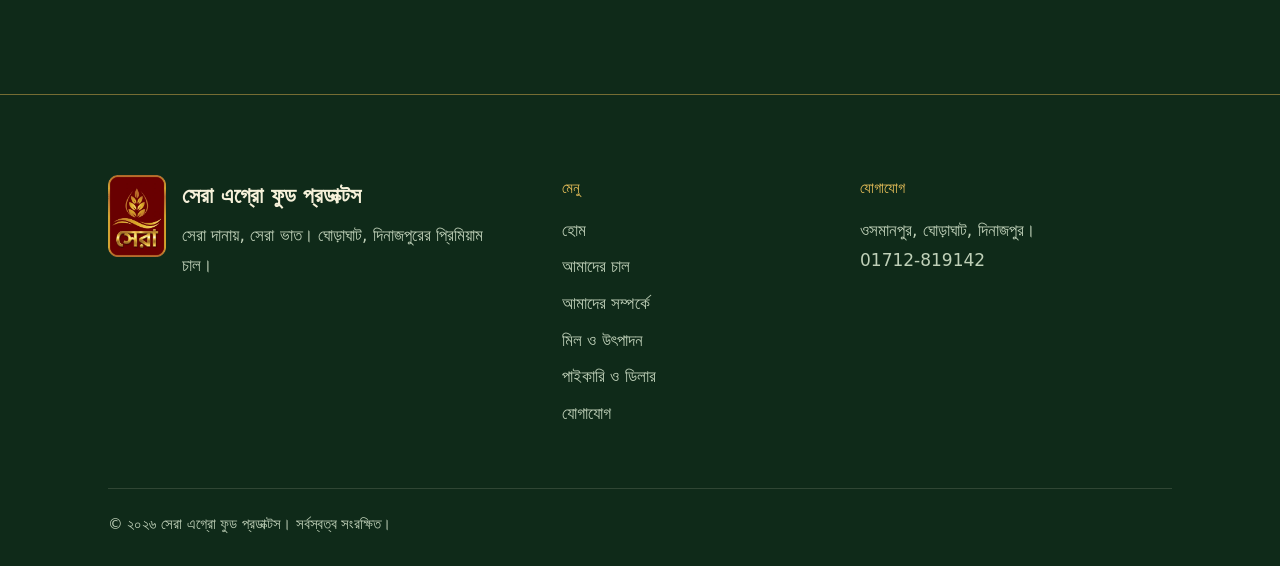
==== commit c8e6093c: "Add files via upload" ====
--- a/about.html
+++ b/about.html
@@ -6,15 +6,16 @@
 <title>আমাদের সম্পর্কে | সেরা এগ্রো ফুড প্রডাক্টস</title>
 <meta name="description" content="ওসমানপুর, ঘোড়াঘাট, দিনাজপুরের চাল প্রক্রিয়াজাতকরণ প্রতিষ্ঠান সেরা এগ্রো ফুড প্রডাক্টস সম্পর্কে জানুন।">
 <meta name="theme-color" content="#0F2A19">
+<meta name="site-version" content="flat-v2">
 <meta property="og:type" content="website">
 <meta property="og:title" content="আমাদের সম্পর্কে | সেরা এগ্রো ফুড প্রডাক্টস">
 <meta property="og:description" content="ওসমানপুর, ঘোড়াঘাট, দিনাজপুরের চাল প্রক্রিয়াজাতকরণ প্রতিষ্ঠান সেরা এগ্রো ফুড প্রডাক্টস সম্পর্কে জানুন।">
 <meta property="og:locale" content="bn_BD">
-<link rel="icon" type="image/webp" href="images/logo.webp">
+<link rel="icon" type="image/webp" href="logo.webp">
 <link rel="preconnect" href="https://fonts.googleapis.com">
 <link rel="preconnect" href="https://fonts.gstatic.com" crossorigin>
 <link href="https://fonts.googleapis.com/css2?family=Hind+Siliguri:wght@400;500;600;700&display=swap" rel="stylesheet">
-<link rel="stylesheet" href="css/style.css">
+<link rel="stylesheet" href="style.css">
 </head>
 <body>
 
@@ -34,7 +35,7 @@
 <header class="site-head">
   <div class="wrap head-in">
     <a class="brand" href="index.html" aria-label="সেরা এগ্রো ফুড প্রডাক্টস, হোম">
-      <img class="brand-logo" src="images/logo.webp" alt="" width="400" height="563">
+      <img class="brand-logo" src="logo.webp" alt="" width="400" height="563">
       <span class="brand-name">সেরা এগ্রো<small>ফুড প্রডাক্টস</small></span>
     </a>
     <button class="menu-btn" id="menuBtn" type="button" aria-expanded="false" aria-controls="nav"><i aria-hidden="true"></i>মেনু</button>
@@ -75,7 +76,7 @@
           <li><b>বিশ্বস্ত সরবরাহ</b><span>গোডাউন থেকে দোকান পর্যন্ত সময়মতো পৌঁছে দেওয়ার চেষ্টা।</span></li>
         </ul>
       </div>
-      <div class="frame"><img src="images/mill.webp" loading="lazy" decoding="async" alt="আকাশ থেকে সেরা এগ্রো ফুড প্রডাক্টসের মিল প্রাঙ্গণ" width="1800" height="1005"></div>
+      <div class="frame"><img src="mill.webp" loading="lazy" decoding="async" alt="আকাশ থেকে সেরা এগ্রো ফুড প্রডাক্টসের মিল প্রাঙ্গণ" width="1800" height="1005"></div>
     </div>
   </section>
   <section class="section band">
@@ -93,7 +94,7 @@
   <div class="wrap">
     <div class="foot-grid">
       <div class="foot-brand">
-        <img src="images/logo.webp" loading="lazy" decoding="async" alt="" width="400" height="563">
+        <img src="logo.webp" loading="lazy" decoding="async" alt="" width="400" height="563">
         <p><strong>সেরা এগ্রো ফুড প্রডাক্টস</strong>সেরা দানায়, সেরা ভাত। ঘোড়াঘাট, দিনাজপুরের প্রিমিয়াম চাল।</p>
       </div>
       <div>
@@ -119,6 +120,6 @@
   </div>
 </footer>
 
-<script src="js/main.js"></script>
+<script src="main.js"></script>
 </body>
 </html>
--- a/style.css
+++ b/style.css
@@ -0,0 +1,389 @@
+:root {
+  --bg: #F3F5E6;
+  --bg-alt: #E7EDD0;
+  --ink: #16301D;
+  --ink-soft: #485B4C;
+  --line: #C5CFA8;
+  --gold: #C9A24A;
+  --gold-deep: #8A6512;
+  --grain-a: #EFD27A;
+  --grain-b: #C99A2E;
+  --grain-line: #8F6A17;
+  --deep: #0F2A19;
+  --deep-2: #173D25;
+  --on-deep: #F6F1DA;
+  --on-deep-soft: #BFD0B8;
+  --gold-on-deep: #EBC15A;
+  --display: "Hind Siliguri", "Noto Sans Bengali", system-ui, sans-serif;
+  --body: "Hind Siliguri", "Noto Sans Bengali", system-ui, sans-serif;
+  /* ফন্ট বদলাতে চাইলে শুধু উপরের --display ও --body লাইন দুটো বদলান */
+  box-sizing: border-box;
+  padding-top: env(safe-area-inset-top, 0px);
+  padding-bottom: env(safe-area-inset-bottom, 0px);
+}
+@media (prefers-color-scheme: dark) {
+  :root:not([data-theme="light"]) {
+    --bg: #0D1D13;
+    --bg-alt: #112619;
+    --ink: #EDF1DC;
+    --ink-soft: #B4C4AF;
+    --line: #2B4433;
+    --gold-deep: #E4BC55;
+    --grain-a: #F0D57F;
+    --grain-b: #D6A63A;
+    --grain-line: #A97D1E;
+    --deep: #08150D;
+    --deep-2: #0F2C1A;
+  }
+}
+:root[data-theme="dark"] {
+  --bg: #0D1D13;
+  --bg-alt: #112619;
+  --ink: #EDF1DC;
+  --ink-soft: #B4C4AF;
+  --line: #2B4433;
+  --gold-deep: #E4BC55;
+  --grain-a: #F0D57F;
+  --grain-b: #D6A63A;
+  --grain-line: #A97D1E;
+  --deep: #08150D;
+  --deep-2: #0F2C1A;
+}
+
+*, *::before, *::after { box-sizing: inherit; }
+html {
+  background: var(--deep);
+  scroll-padding-top: env(safe-area-inset-top, 0px);
+}
+body {
+  margin: 0;
+  background: var(--bg);
+  color: var(--ink);
+  font-family: var(--body);
+  font-size: 1.0625rem;
+  line-height: 1.8;
+  -webkit-font-smoothing: antialiased;
+}
+img, svg { max-width: 100%; }
+img { height: auto; }
+a { color: inherit; }
+a:focus-visible, .btn:focus-visible, button:focus-visible {
+  outline: 3px solid var(--gold-deep);
+  outline-offset: 3px;
+}
+.site-head a:focus-visible, .site-head button:focus-visible,
+.hero a:focus-visible, .page-head a:focus-visible,
+.band a:focus-visible, .site-foot a:focus-visible {
+  outline-color: var(--gold-on-deep);
+}
+.wrap {
+  max-width: 1160px;
+  margin-inline: auto;
+  padding-inline: clamp(20px, 5vw, 48px);
+}
+
+/* Buttons */
+.btn {
+  display: inline-flex;
+  align-items: center;
+  justify-content: center;
+  min-height: 50px;
+  padding: 0 28px;
+  border-radius: 999px;
+  border: 1.5px solid transparent;
+  font: 500 1rem/1 var(--body);
+  text-decoration: none;
+  cursor: pointer;
+  transition: background-color .2s, color .2s, border-color .2s;
+}
+.btn-gold { background: var(--gold-on-deep); color: #1A2A10; }
+.btn-gold:hover { background: #F4D480; }
+.btn-line { border-color: rgba(246, 241, 218, .55); color: var(--on-deep); background: transparent; }
+.btn-line:hover { background: rgba(246, 241, 218, .1); }
+.btn-ink { border-color: var(--ink); color: var(--ink); background: transparent; }
+.btn-ink:hover { background: var(--ink); color: var(--bg); }
+.btn-small { min-height: 42px; padding: 0 20px; font-size: .95rem; }
+.cta { display: flex; flex-wrap: wrap; gap: 14px; }
+
+/* Ornament divider */
+.orn { display: flex; align-items: center; justify-content: center; gap: 14px; margin: 14px auto 0; max-width: 220px; }
+.orn span { flex: 1; height: 1px; background: linear-gradient(90deg, transparent, var(--gold)); }
+.orn span:last-child { background: linear-gradient(270deg, transparent, var(--gold)); }
+.orn svg { width: 38px; height: 15px; flex: none; }
+
+/* Header */
+.site-head {
+  position: sticky;
+  top: env(safe-area-inset-top, 0px);
+  z-index: 50;
+  background: var(--deep);
+  color: var(--on-deep);
+  border-bottom: 1px solid rgba(201, 162, 74, .55);
+}
+.head-in { display: flex; align-items: center; justify-content: space-between; gap: 16px; min-height: 78px; }
+.brand { display: flex; align-items: center; gap: 14px; text-decoration: none; }
+.brand-logo { width: 41px; height: 58px; display: block; }
+.brand-name { font-family: var(--display); font-weight: 600; font-size: 1.4rem; line-height: 1.3; }
+.brand-name small { display: block; font-weight: 400; font-family: var(--body); font-size: .8rem; color: var(--on-deep-soft); line-height: 1.3; }
+.nav { display: flex; align-items: center; gap: 28px; }
+.nav ul { display: flex; gap: 6px; list-style: none; margin: 0; padding: 0; }
+.nav li a {
+  display: block;
+  padding: 8px 12px;
+  text-decoration: none;
+  color: var(--on-deep-soft);
+  line-height: 1.5;
+  border-bottom: 2px solid transparent;
+  transition: color .2s, border-color .2s;
+}
+.nav li a:hover { color: var(--on-deep); }
+.nav li a[aria-current="page"] { color: var(--gold-on-deep); border-bottom-color: var(--gold-on-deep); }
+.menu-btn {
+  display: none;
+  align-items: center;
+  gap: 10px;
+  min-height: 44px;
+  padding: 0 16px;
+  border: 1.5px solid rgba(246, 241, 218, .45);
+  border-radius: 999px;
+  background: transparent;
+  color: var(--on-deep);
+  font: 500 .95rem/1 var(--body);
+  cursor: pointer;
+}
+.menu-btn i { display: block; width: 16px; height: 2px; background: currentColor; box-shadow: 0 5px 0 currentColor, 0 -5px 0 currentColor; }
+
+/* Pages */
+.js .page { display: none; }
+.js .page.is-active { display: block; }
+
+/* Hero */
+.hero {
+  position: relative;
+  display: flex;
+  align-items: flex-end;
+  min-height: clamp(580px, 88vh, 840px);
+  overflow: hidden;
+  color: var(--on-deep);
+  background: var(--deep);
+}
+.hero-img { position: absolute; inset: 0; width: 100%; height: 100%; object-fit: cover; object-position: 50% 45%; }
+.hero-shade {
+  position: absolute;
+  inset: 0;
+  background: linear-gradient(180deg, rgba(8, 26, 15, .28) 0%, rgba(8, 26, 15, .08) 30%, rgba(8, 26, 15, .82) 74%, var(--deep) 100%);
+}
+.hero-copy { position: relative; width: 100%; padding-block: clamp(48px, 8vw, 96px); }
+.hero h1 {
+  margin: 0 0 18px;
+  font-family: var(--display);
+  font-weight: 600;
+  font-size: clamp(2.9rem, 8vw, 5.8rem);
+  line-height: 1.3;
+  text-shadow: 0 2px 30px rgba(0, 0, 0, .35);
+}
+.hero .lead { margin: 0 0 32px; max-width: 34rem; font-size: clamp(1.08rem, 2vw, 1.28rem); color: #E4EBD8; }
+.hero-rule { height: 1px; background: linear-gradient(90deg, var(--gold), transparent 70%); border: 0; margin: 0; }
+
+/* Sections */
+.section { padding-block: clamp(64px, 9vw, 116px); }
+.h2 {
+  margin: 0 0 14px;
+  font-family: var(--display);
+  font-weight: 600;
+  font-size: clamp(2rem, 4.6vw, 3.1rem);
+  line-height: 1.3;
+}
+.intro { margin: 0; max-width: 38rem; color: var(--ink-soft); }
+.center { text-align: center; }
+.center .intro { margin-inline: auto; }
+
+/* Bag (sack) image */
+.bag-wrap { position: relative; display: block; border-radius: 6px 6px 10px 10px; box-shadow: 0 34px 48px -24px rgba(0, 0, 0, .55), 0 10px 18px -8px rgba(0, 0, 0, .3); }
+.bag { display: block; width: 100%; height: auto; border-radius: inherit; }
+.bag-wrap::before {
+  content: "";
+  position: absolute;
+  z-index: 1;
+  left: 0; right: 0; top: 0;
+  height: 12px;
+  border-radius: 6px 6px 0 0;
+  background: repeating-linear-gradient(90deg, rgba(0, 0, 0, .16) 0 2px, rgba(255, 255, 255, .1) 2px 5px);
+}
+.bag-wrap::after {
+  content: "";
+  position: absolute;
+  inset: 0;
+  border-radius: inherit;
+  background: linear-gradient(100deg, rgba(255, 255, 255, .2) 0%, rgba(255, 255, 255, 0) 28%, rgba(0, 0, 0, 0) 60%, rgba(0, 0, 0, .16) 100%);
+  pointer-events: none;
+}
+
+/* Home lineup */
+.lineup { display: flex; gap: clamp(14px, 2vw, 24px); margin: 56px -20px 0; padding: 16px 20px 44px; overflow-x: auto; scroll-snap-type: x proximity; }
+.sack { flex: 1 0 128px; scroll-snap-align: start; text-decoration: none; text-align: center; transition: transform .3s; }
+.sack:nth-child(even) { margin-top: 26px; }
+.sack:hover { transform: translateY(-8px); }
+.sack span.cap { display: block; margin-top: 18px; font-family: var(--display); font-weight: 500; font-size: 1.05rem; line-height: 1.5; }
+.lineup-cta { display: flex; justify-content: center; }
+
+/* Split feature */
+.split { display: grid; grid-template-columns: minmax(0, 6fr) minmax(0, 5fr); gap: clamp(36px, 7vw, 100px); align-items: center; }
+.frame { position: relative; }
+.frame::before {
+  content: "";
+  position: absolute;
+  inset: 18px -18px -18px 18px;
+  border: 1.5px solid var(--gold);
+  border-radius: 4px;
+}
+.frame img { position: relative; display: block; width: 100%; border-radius: 4px; }
+.split .h2 { margin-bottom: 18px; }
+.split p { margin: 0 0 24px; color: var(--ink-soft); }
+
+/* Why list */
+.alt { background: var(--bg-alt); }
+.why { display: grid; grid-template-columns: repeat(2, minmax(0, 1fr)); gap: 0 clamp(32px, 7vw, 96px); margin-top: 48px; }
+.why-item { padding: 28px 0; border-top: 1px solid var(--line); }
+.why-item h3 { margin: 0 0 6px; font-family: var(--display); font-weight: 600; font-size: 1.45rem; line-height: 1.4; }
+.why-item p { margin: 0; color: var(--ink-soft); }
+
+/* Dark band */
+.band { background: var(--deep); color: var(--on-deep); text-align: center; }
+.band .h2 { margin-bottom: 12px; }
+.band .intro { color: var(--on-deep-soft); margin-inline: auto; }
+.band .cta { justify-content: center; margin-top: 30px; }
+
+/* Inner page heads */
+.page-head {
+  background: linear-gradient(180deg, var(--deep) 0%, var(--deep-2) 100%);
+  color: var(--on-deep);
+  padding-block: clamp(56px, 9vw, 104px);
+  border-bottom: 1px solid rgba(201, 162, 74, .55);
+}
+.page-head h1 { margin: 0 0 14px; font-family: var(--display); font-weight: 600; font-size: clamp(2.5rem, 6vw, 4.1rem); line-height: 1.25; }
+.page-head p { margin: 0; max-width: 40rem; color: var(--on-deep-soft); font-size: 1.12rem; }
+
+/* Products page */
+.entries { display: block; }
+.entry {
+  display: grid;
+  grid-template-columns: minmax(0, 5fr) minmax(0, 6fr);
+  gap: clamp(28px, 6vw, 88px);
+  align-items: center;
+  padding-block: clamp(40px, 6vw, 72px);
+  border-top: 1px solid var(--line);
+}
+.entry:first-child { border-top: 0; }
+.entry-img { position: relative; display: grid; place-items: center; padding: clamp(20px, 4vw, 44px); }
+.entry-img::before { content: ""; position: absolute; inset: 4% 8%; border-radius: 50%; background: var(--c); opacity: .17; }
+.entry .bag-wrap { position: relative; width: min(270px, 64%); }
+.entry:nth-child(even) .entry-img { order: 2; }
+.entry h2 { margin: 0; font-family: var(--display); font-weight: 600; font-size: clamp(1.95rem, 3.8vw, 2.8rem); line-height: 1.3; }
+.entry .sub { margin: 2px 0 16px; color: var(--gold-deep); font-weight: 500; }
+.entry p { margin: 0; color: var(--ink-soft); max-width: 34rem; }
+.facts { display: grid; gap: 6px; margin: 20px 0 26px; padding: 0; list-style: none; }
+.facts li { display: flex; gap: 14px; }
+.facts b { flex: none; min-width: 4.6rem; font-weight: 600; color: var(--gold-deep); }
+
+/* About / mill */
+.prose { max-width: 40rem; }
+.prose p { margin: 0 0 20px; color: var(--ink-soft); }
+.values { display: grid; gap: 0; margin: 36px 0 0; padding: 0; list-style: none; }
+.values li { padding: 20px 0 20px 26px; border-top: 1px solid var(--line); position: relative; }
+.values li::before { content: ""; position: absolute; left: 0; top: 34px; width: 10px; height: 10px; background: var(--gold); transform: rotate(45deg); }
+.values b { display: block; font-family: var(--display); font-weight: 600; font-size: 1.3rem; line-height: 1.5; }
+.values span { color: var(--ink-soft); }
+
+.gallery { display: grid; grid-template-columns: minmax(0, 1.5fr) minmax(0, 1fr); grid-template-rows: auto auto; gap: 20px; margin-top: 48px; }
+.ph { position: relative; margin: 0; overflow: hidden; border-radius: 4px; background: var(--deep-2); }
+.ph img { position: absolute; inset: 0; display: block; width: 100%; height: 100%; object-fit: cover; }
+.ph.big { grid-row: span 2; min-height: 420px; }
+.ph.sm { aspect-ratio: 16 / 10; }
+.ph figcaption {
+  position: absolute; left: 0; right: 0; bottom: 0;
+  padding: 44px 20px 16px;
+  background: linear-gradient(transparent, rgba(6, 20, 11, .88));
+  color: #F6F1DA;
+  font-size: .98rem;
+  line-height: 1.5;
+}
+.process-grid { display: grid; grid-template-columns: minmax(0, 5fr) minmax(0, 6fr); gap: clamp(36px, 7vw, 100px); align-items: start; }
+.steps { position: relative; list-style: none; margin: 0; padding: 0; }
+.steps::before { content: ""; position: absolute; left: 19px; top: 12px; bottom: 40px; width: 2px; background: linear-gradient(var(--grain-b), var(--line)); }
+.step { position: relative; padding: 0 0 34px 64px; }
+.step:last-child { padding-bottom: 0; }
+.step .n {
+  position: absolute; left: 0; top: 0;
+  display: grid; place-items: center;
+  width: 40px; height: 40px;
+  border-radius: 50%;
+  background: var(--bg-alt);
+  border: 2px solid var(--grain-b);
+  font-family: var(--display);
+  color: var(--gold-deep);
+  line-height: 1;
+}
+.step h3 { margin: 0 0 2px; font-family: var(--display); font-weight: 600; font-size: 1.4rem; line-height: 1.4; }
+.step p { margin: 0; color: var(--ink-soft); }
+
+/* Contact */
+.contact-grid { display: grid; grid-template-columns: minmax(0, 6fr) minmax(0, 4fr); gap: clamp(36px, 7vw, 100px); align-items: start; }
+.details { display: grid; gap: 0; margin: 0; }
+.details > div { padding: 24px 0; border-top: 1px solid var(--line); }
+.details > div:last-child { border-bottom: 1px solid var(--line); }
+.details dt { font-size: .95rem; color: var(--gold-deep); font-weight: 500; }
+.details dd { margin: 2px 0 0; font-family: var(--display); font-weight: 500; font-size: clamp(1.4rem, 3vw, 1.9rem); line-height: 1.5; }
+.details a { text-decoration: none; }
+.details a:hover { text-decoration: underline; text-underline-offset: 5px; }
+.logo-card { display: grid; place-items: center; padding: clamp(28px, 5vw, 48px); background: var(--deep); border-radius: 6px; text-align: center; color: var(--on-deep); }
+.logo-card img { width: min(210px, 70%); display: block; margin-bottom: 22px; }
+.logo-card p { margin: 0; font-family: var(--display); font-weight: 500; font-size: 1.3rem; line-height: 1.6; color: var(--gold-on-deep); }
+.contact-cta { margin-top: 32px; }
+
+/* Footer */
+.site-foot { background: var(--deep); color: var(--on-deep); border-top: 1px solid rgba(201, 162, 74, .55); padding-block: clamp(48px, 7vw, 80px) 28px; }
+.foot-grid { display: grid; grid-template-columns: minmax(0, 5fr) minmax(0, 3fr) minmax(0, 4fr); gap: clamp(28px, 5vw, 72px); }
+.foot-brand { display: flex; align-items: flex-start; gap: 16px; }
+.foot-brand img { width: 58px; height: auto; flex: none; }
+.foot-brand p { margin: 0; color: var(--on-deep-soft); max-width: 22rem; }
+.foot-brand strong { display: block; font-family: var(--display); font-weight: 600; font-size: 1.4rem; color: var(--on-deep); margin-bottom: 4px; }
+.site-foot h4 { margin: 0 0 12px; font-size: .95rem; font-weight: 500; color: var(--gold-on-deep); }
+.site-foot ul { list-style: none; margin: 0; padding: 0; display: grid; gap: 6px; }
+.site-foot li a, .site-foot address a { text-decoration: none; color: var(--on-deep-soft); }
+.site-foot li a:hover, .site-foot address a:hover { color: var(--on-deep); }
+.site-foot address { font-style: normal; color: var(--on-deep-soft); }
+.foot-note { margin-top: clamp(36px, 6vw, 60px); padding-top: 22px; border-top: 1px solid rgba(246, 241, 218, .14); font-size: .92rem; color: var(--on-deep-soft); }
+
+@media (max-width: 1020px) {
+  .menu-btn { display: inline-flex; }
+  .nav {
+    display: none;
+    position: absolute;
+    left: 0; right: 0; top: 100%;
+    flex-direction: column;
+    align-items: stretch;
+    gap: 18px;
+    padding: 12px clamp(20px, 5vw, 48px) 26px;
+    background: var(--deep);
+    border-bottom: 1px solid rgba(201, 162, 74, .55);
+  }
+  .nav.open { display: flex; }
+  .nav ul { flex-direction: column; gap: 0; }
+  .nav li a { padding: 14px 0; border-bottom: 1px solid rgba(246, 241, 218, .1); }
+  .nav li a[aria-current="page"] { border-bottom-color: rgba(246, 241, 218, .1); }
+  .nav .btn { width: 100%; }
+}
+@media (max-width: 900px) {
+  .split, .process-grid, .contact-grid, .entry, .foot-grid { grid-template-columns: 1fr; }
+  .entry:nth-child(even) .entry-img { order: 0; }
+  .why { grid-template-columns: 1fr; }
+  .gallery { grid-template-columns: 1fr; }
+  .ph.big { grid-row: auto; min-height: 0; aspect-ratio: 16 / 10; }
+  .frame::before { inset: 14px -12px -14px 12px; }
+  .entry .bag-wrap { width: min(230px, 64%); }
+}
+@media (prefers-reduced-motion: reduce) {
+  * { transition: none !important; }
+  .sack:hover { transform: none; }
+}
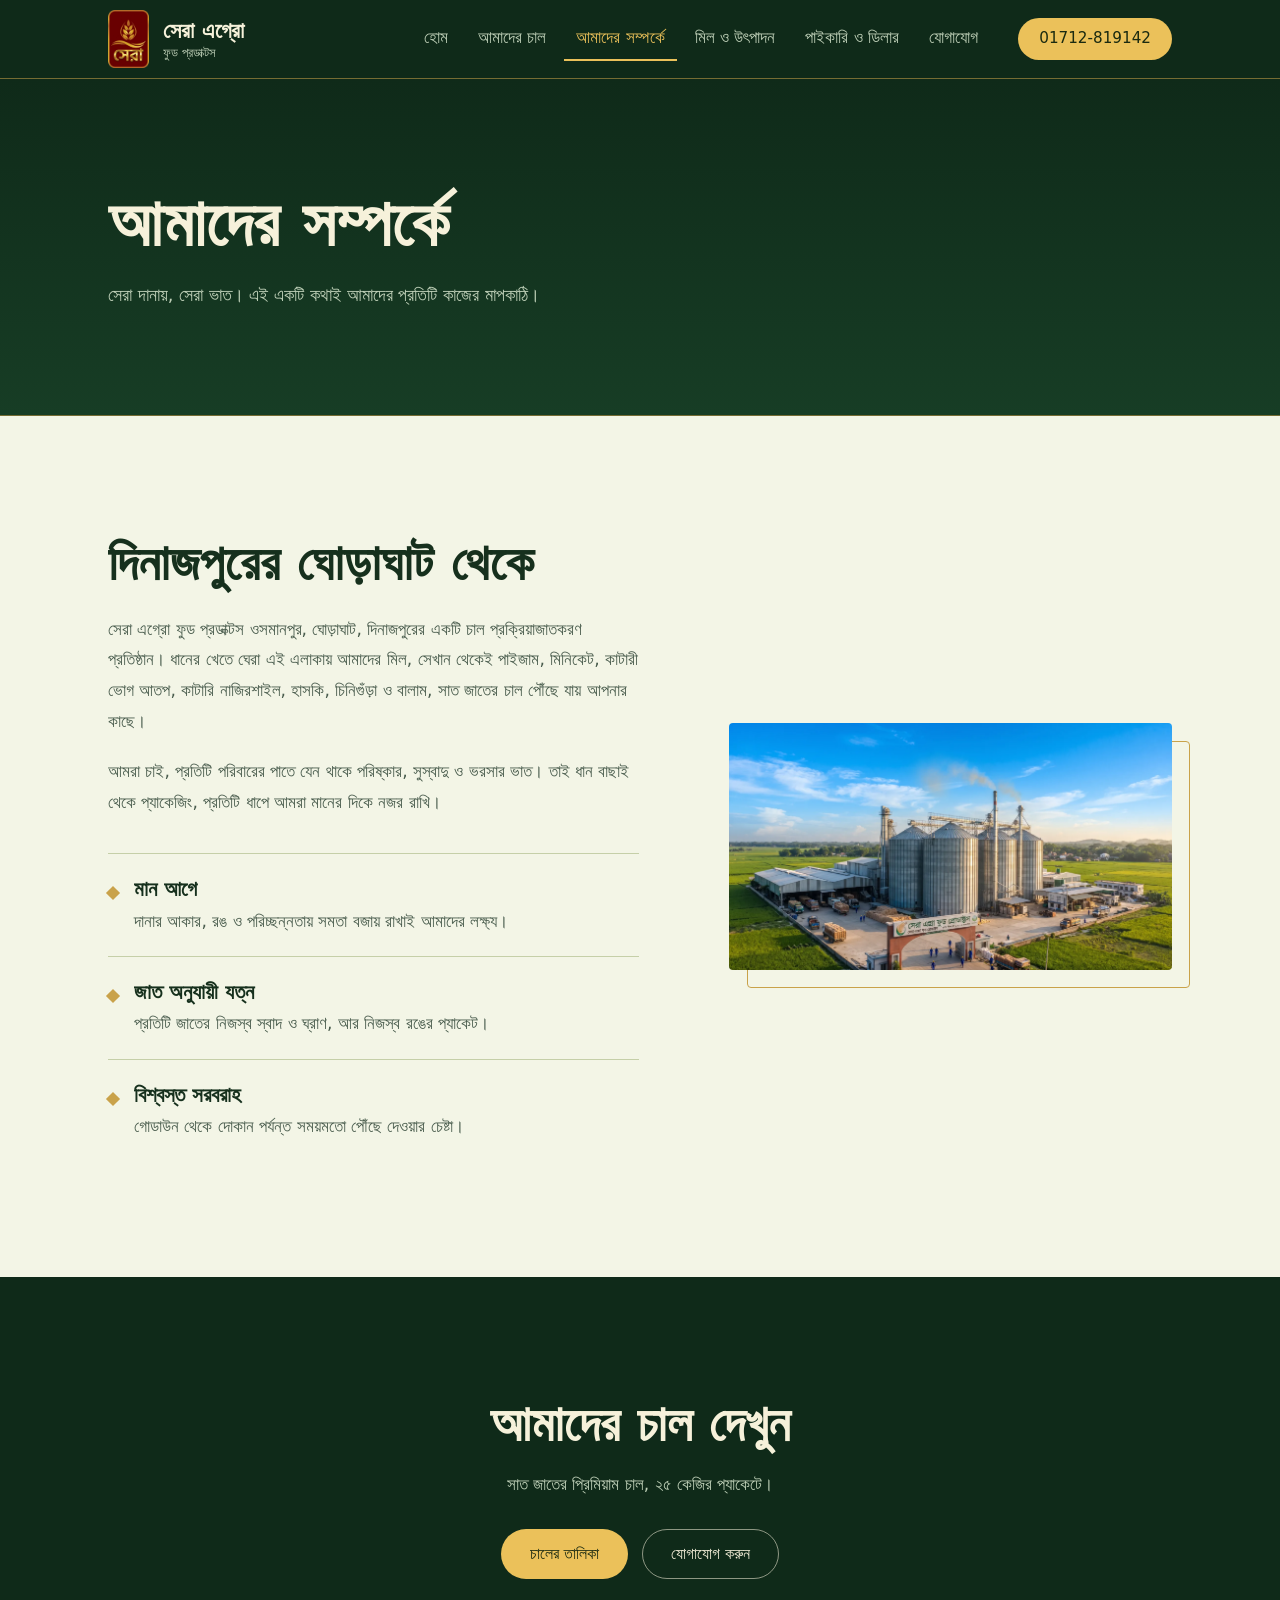
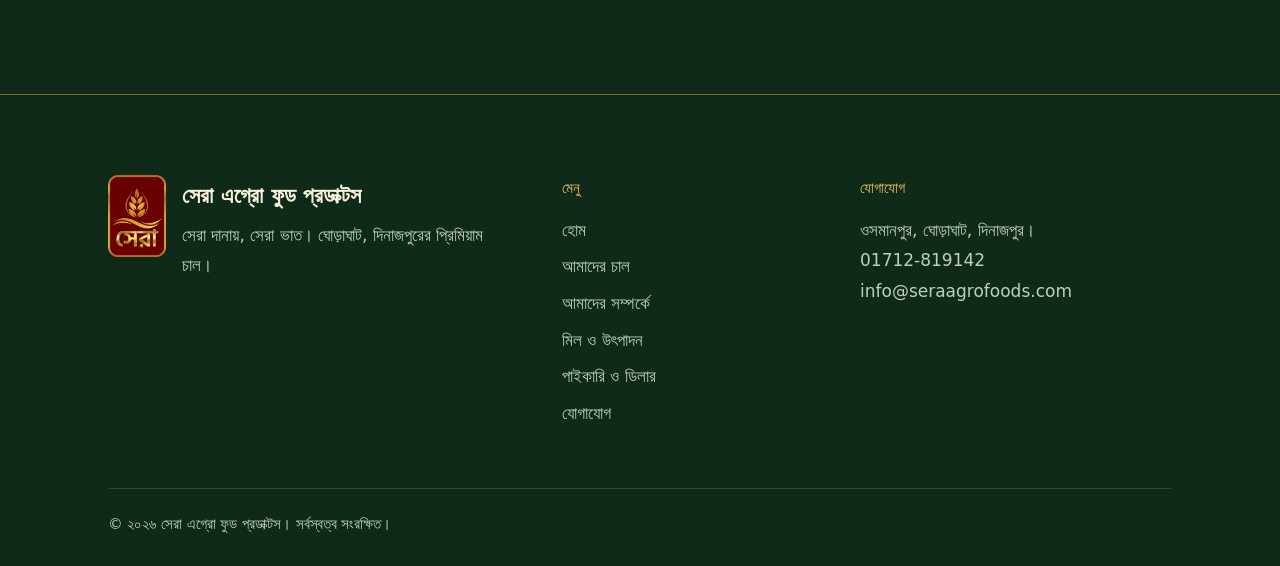
==== commit 967f07f5: "Update about.html" ====
--- a/about.html
+++ b/about.html
@@ -111,9 +111,11 @@
       <div>
         <h4>যোগাযোগ</h4>
         <address>
-          ওসমানপুর, ঘোড়াঘাট, দিনাজপুর।<br>
-          <a href="tel:+8801712819142">01712-819142</a>
-        </address>
+ওসমানপুর, ঘোড়াঘাট, দিনাজপুর।<br>
+<a href="tel:+8801712819142">01712-819142</a>
+<br>
+<a href="mailto:info@seraagrofoods.com">info@seraagrofoods.com</a>
+</address>
       </div>
     </div>
     <div class="foot-note">© ২০২৬ সেরা এগ্রো ফুড প্রডাক্টস। সর্বস্বত্ব সংরক্ষিত।</div>
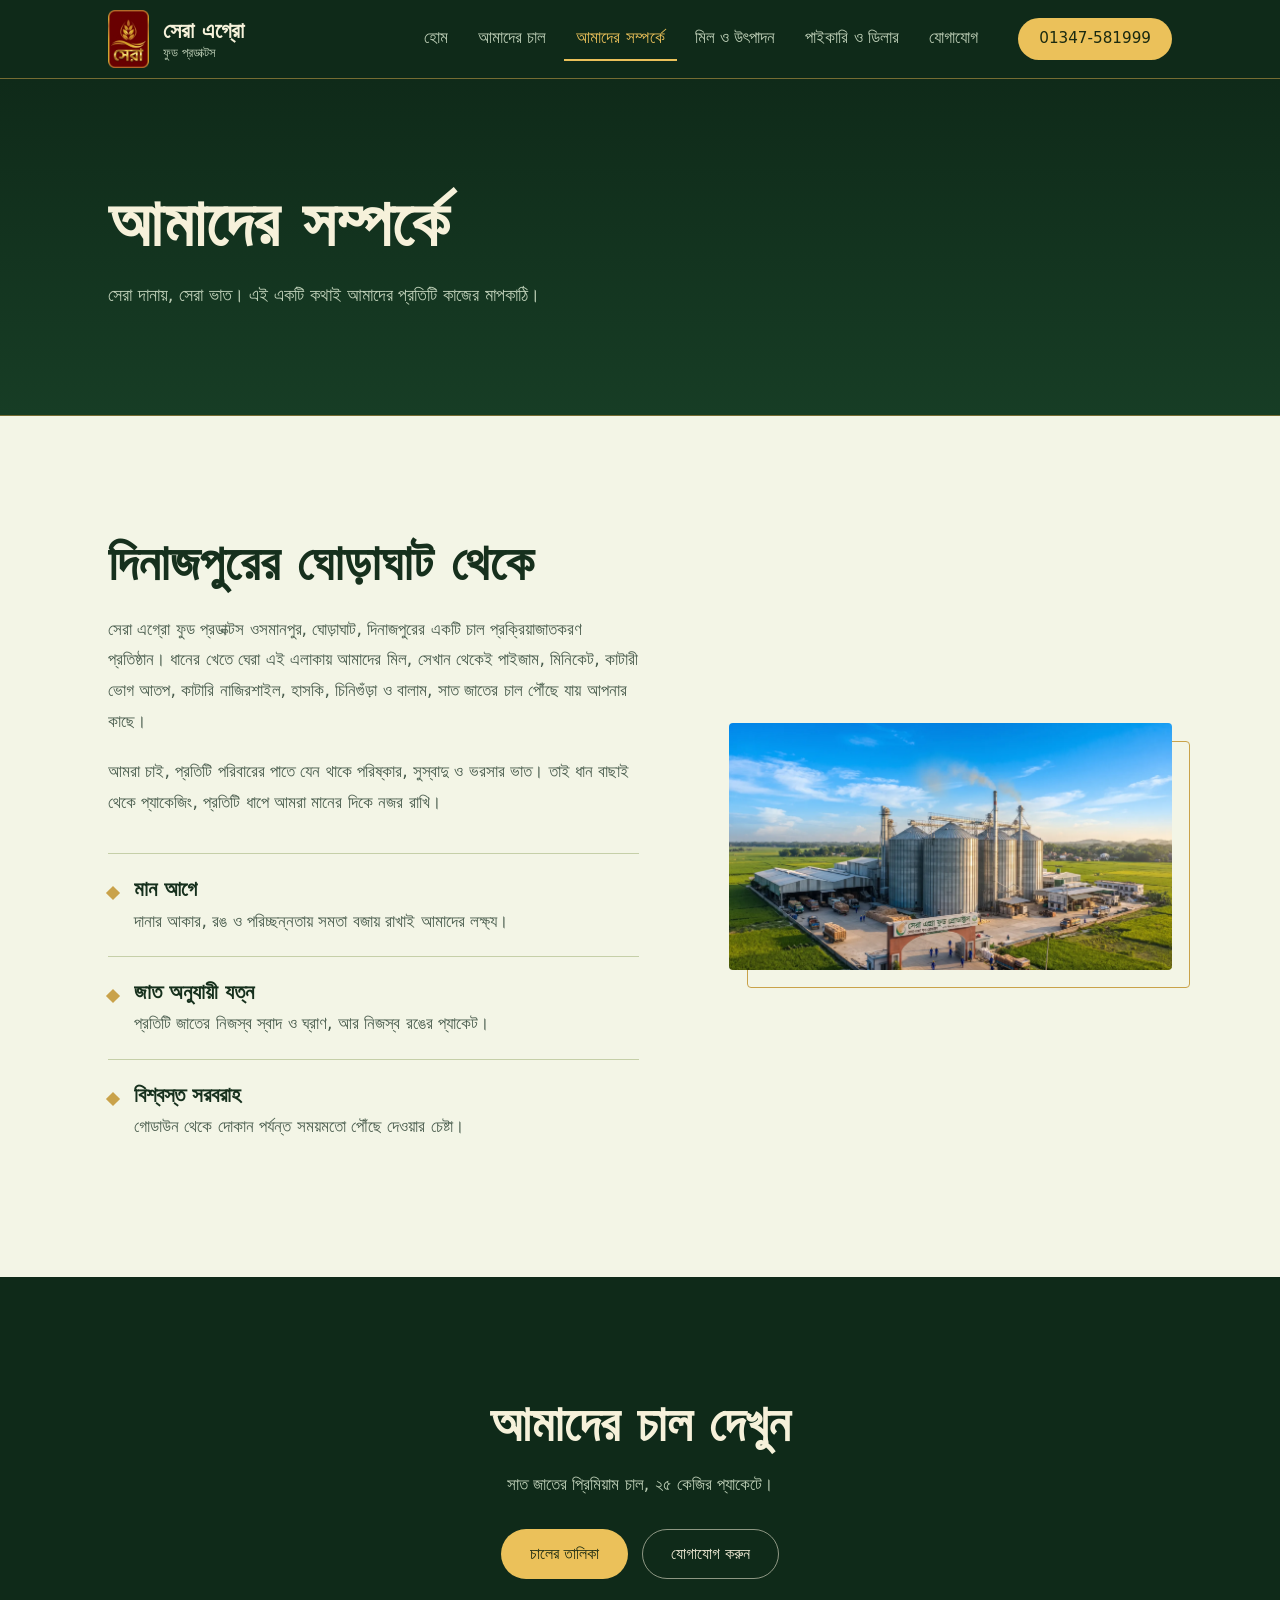
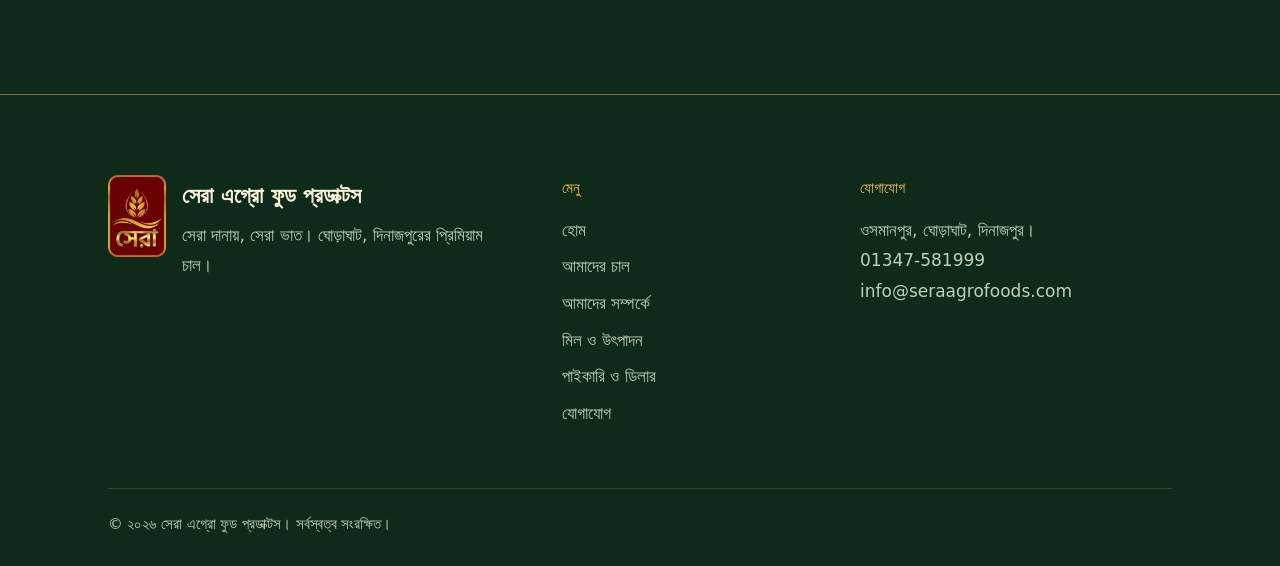
==== commit a7c3d97c: "Update about.html" ====
--- a/about.html
+++ b/about.html
@@ -48,7 +48,7 @@
         <li><a href="dealer.html">পাইকারি ও ডিলার</a></li>
         <li><a href="contact.html">যোগাযোগ</a></li>
       </ul>
-      <a class="btn btn-gold btn-small" href="tel:+8801712819142">01712-819142</a>
+      <a class="btn btn-gold btn-small" href="tel:+8801347581999">01347-581999</a>
     </nav>
   </div>
 </header>
@@ -112,7 +112,7 @@
         <h4>যোগাযোগ</h4>
         <address>
 ওসমানপুর, ঘোড়াঘাট, দিনাজপুর।<br>
-<a href="tel:+8801712819142">01712-819142</a>
+<a href="tel:+8801347581999">01347-581999</a>
 <br>
 <a href="mailto:info@seraagrofoods.com">info@seraagrofoods.com</a>
 </address>
